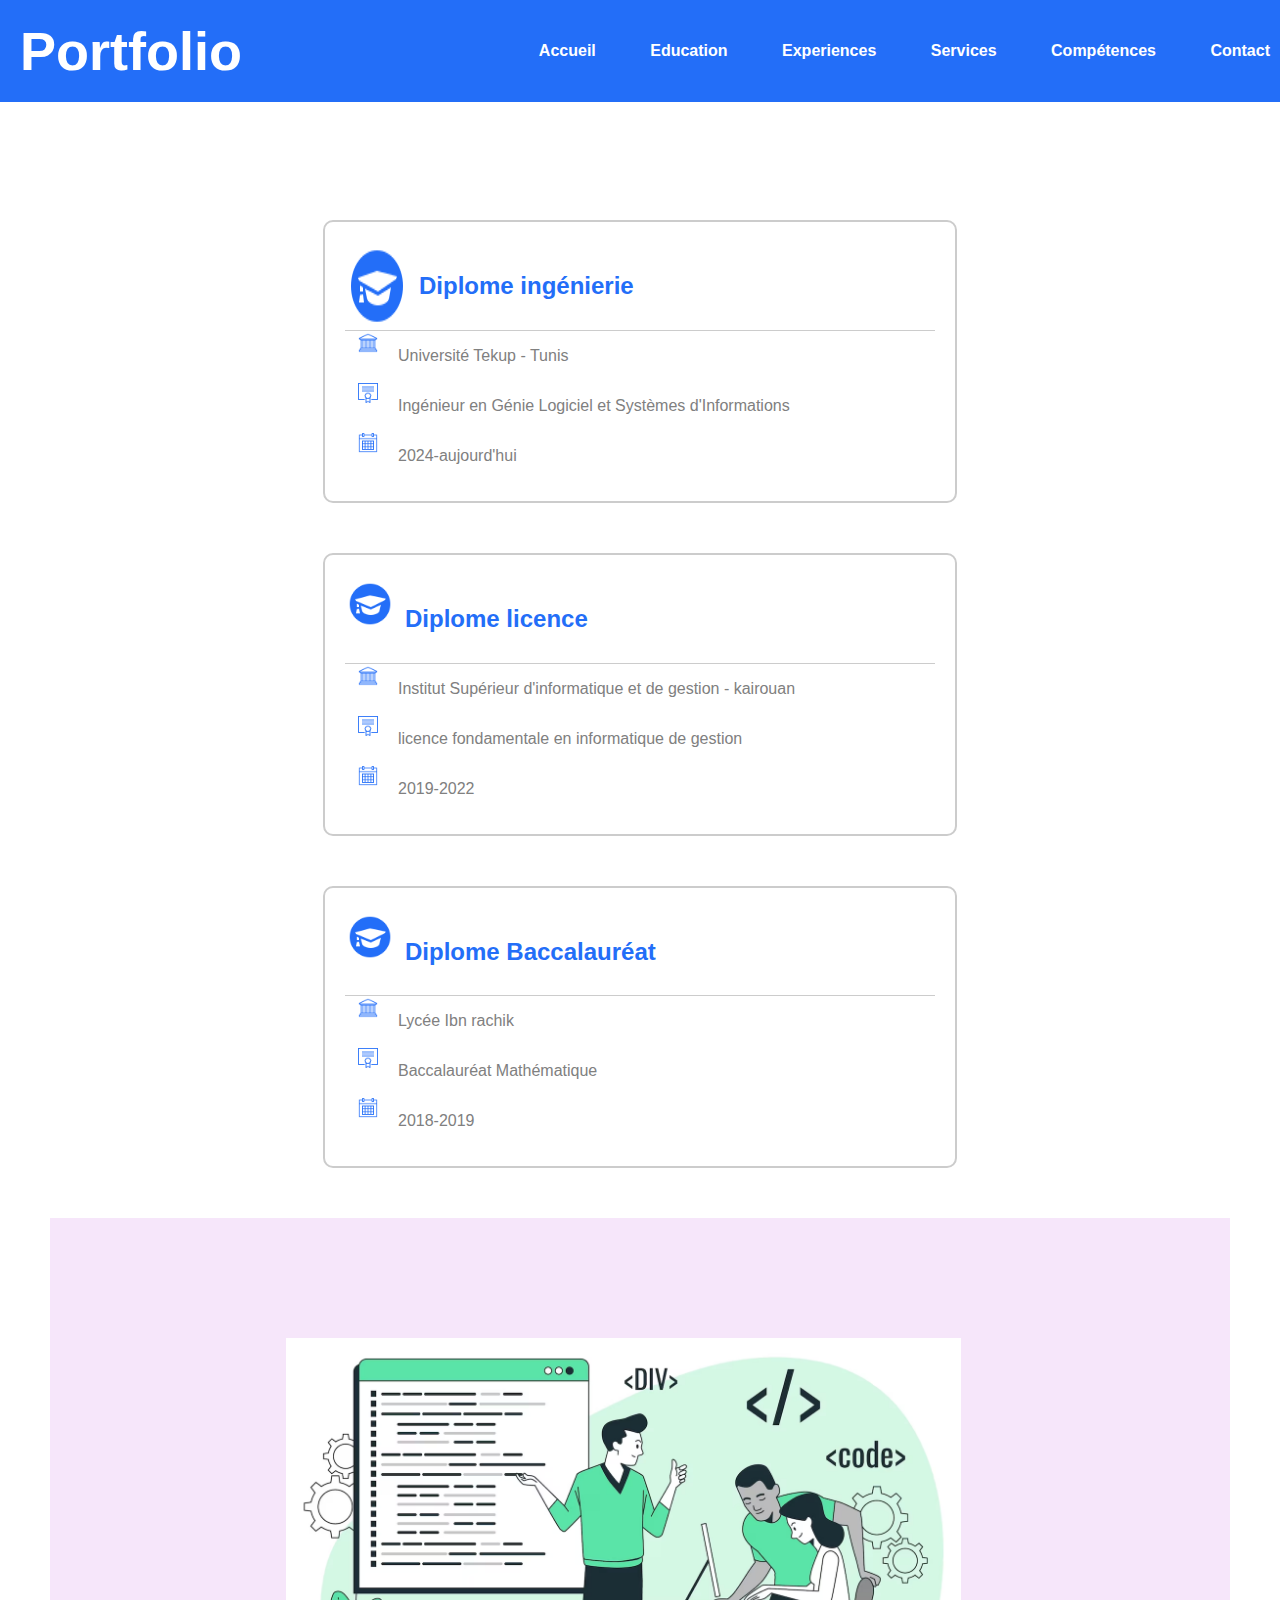
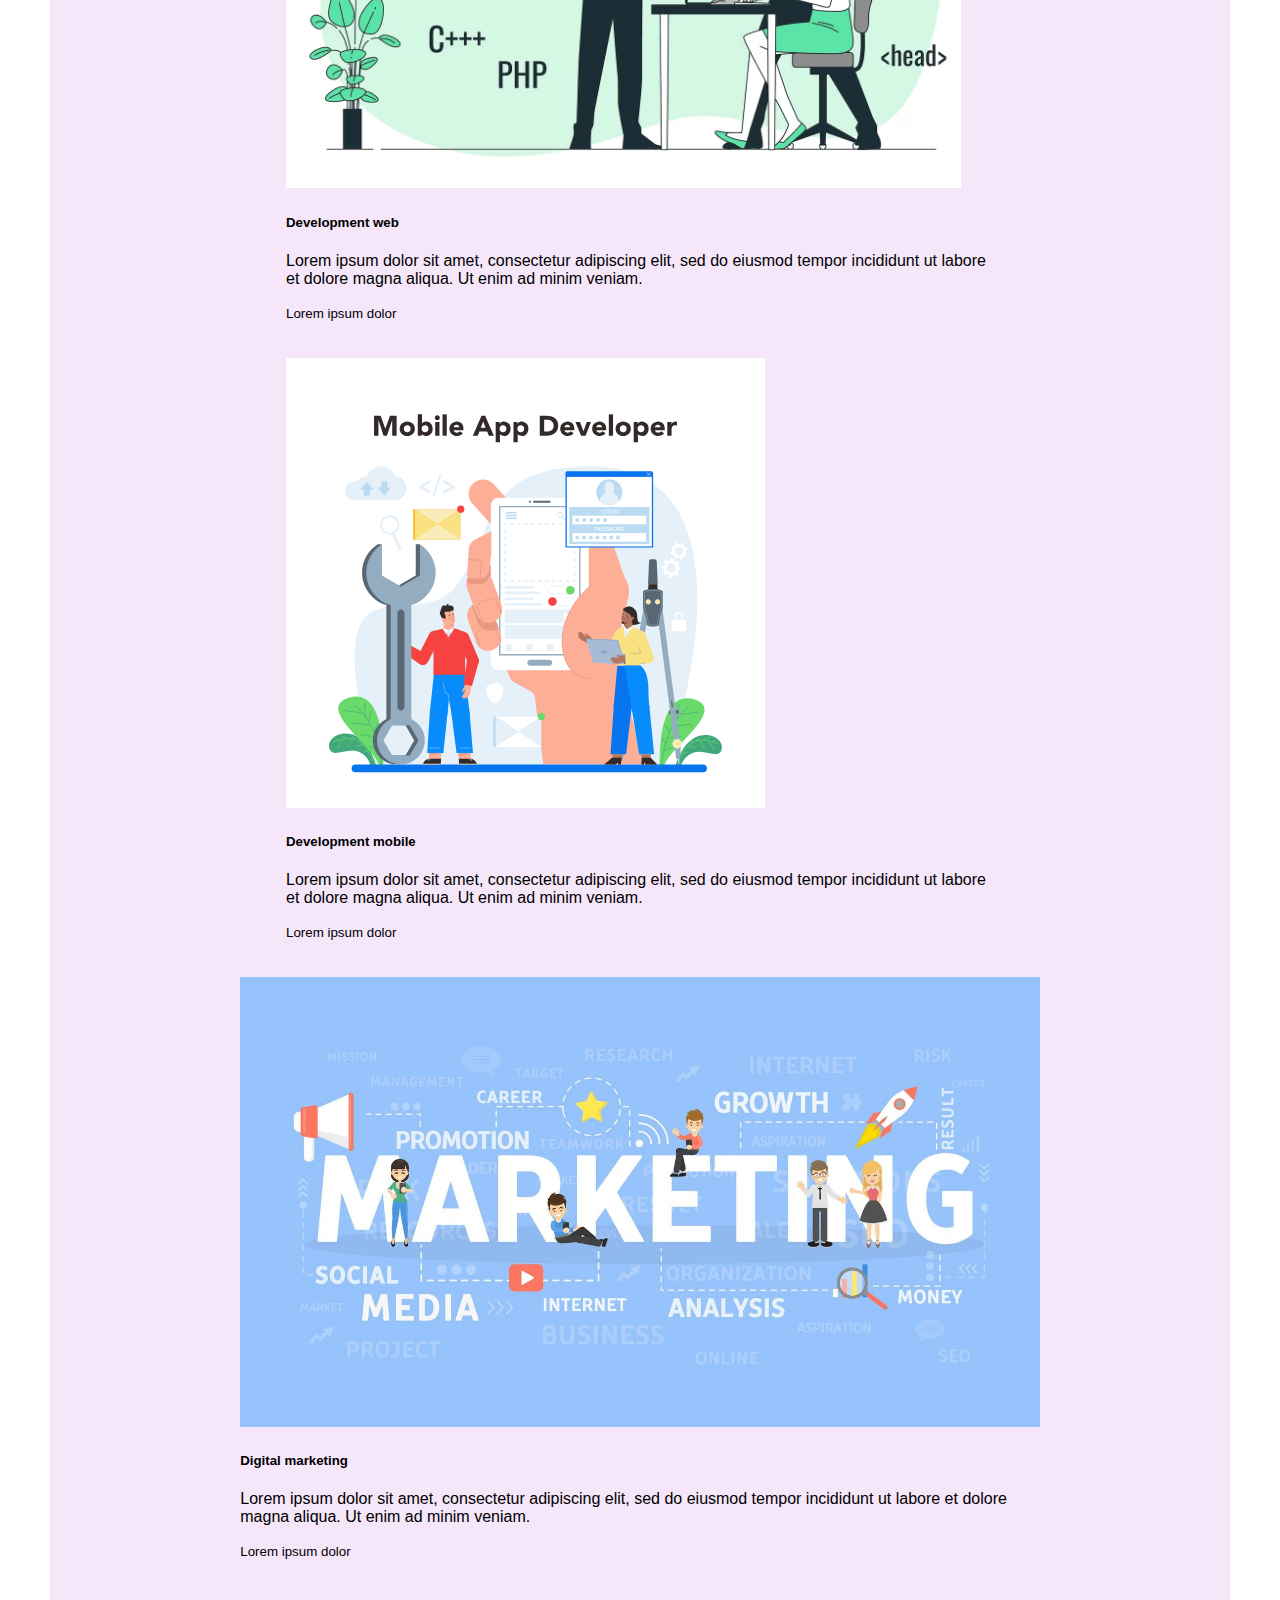
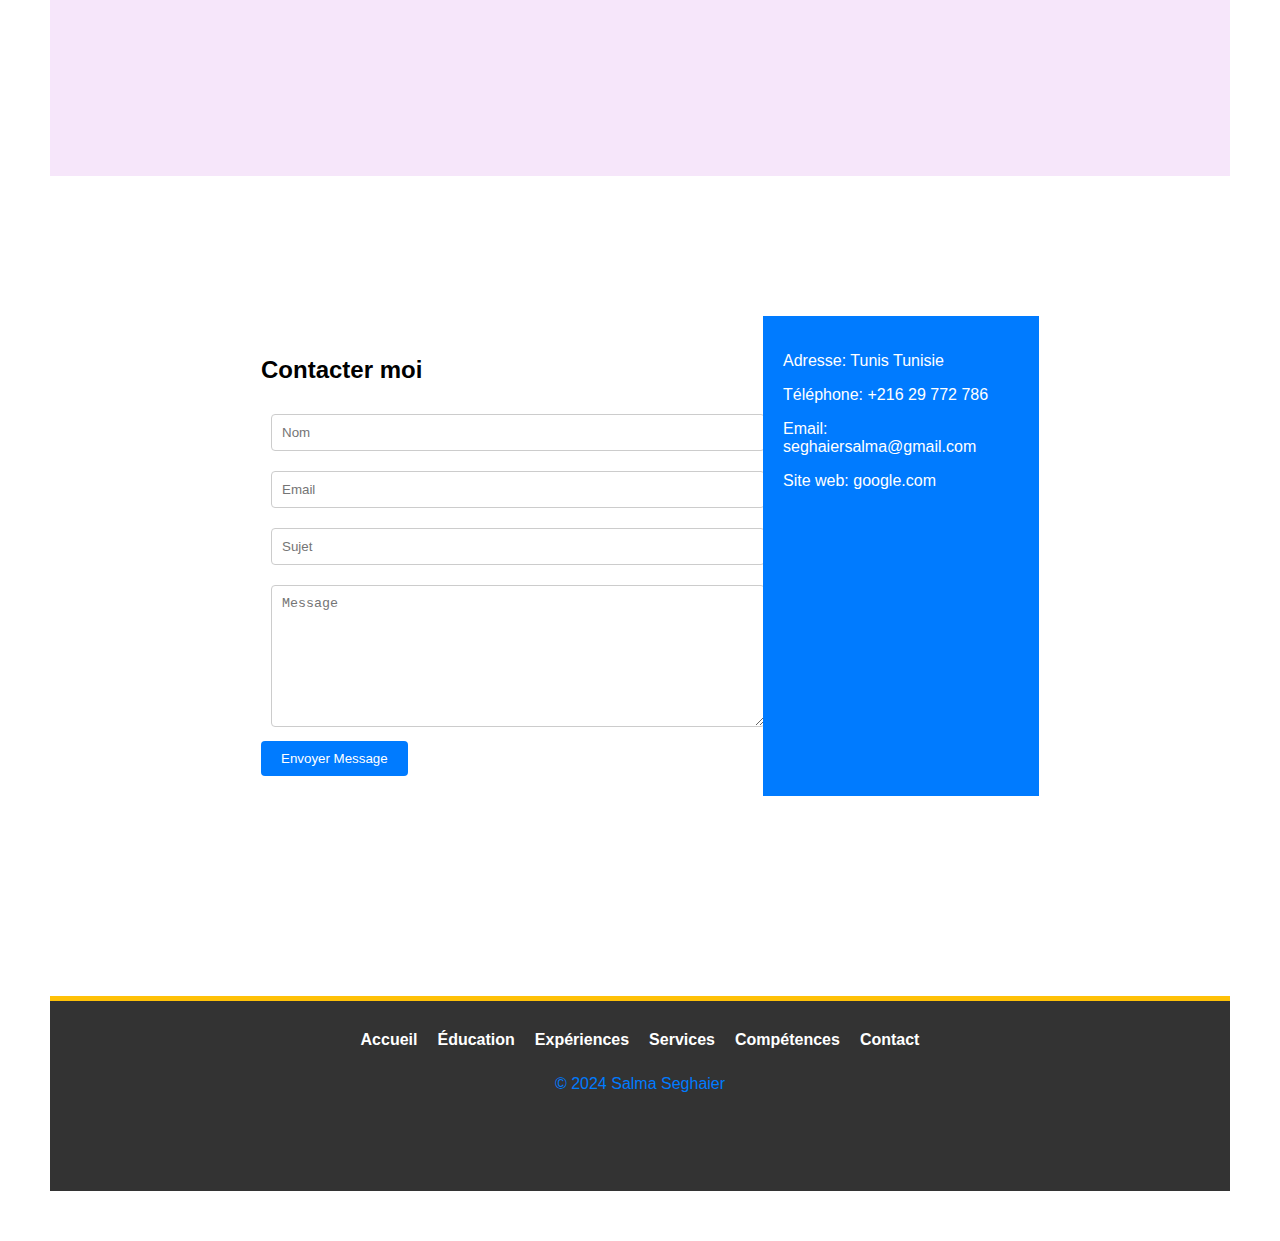
==== index.html @ bbbc2075 "Portflio HTML CSS JS" ====
<!DOCTYPE html>
<html lang="en" light-mode="dark">
    <head>
        <meta charset="UTF-8" />
        <meta name="viewport" content="width=device-width, initial-scale=1.0" />
        <title>Salma Seghaier</title>
        <link rel="stylesheet" href="/index.css" />
        <link
          href="https://cdn.jsdelivr.net/npm/bootstrap@5.3.2/dist/css/bootstrap.min.css"
          rel="stylesheet"
          integrity="sha384-T3c6CoIi6uLrA9TneNEoa7RxnatzjcDSCmG1MXxSR1GAsXEV/Dwwykc2MPK8M2HN"
          crossorigin="anonymous"
        />
        <script
          src="https://cdn.jsdelivr.net/npm/bootstrap@5.3.2/dist/js/bootstrap.bundle.min.js"
          integrity="sha384-C6RzsynM9kWDrMNeT87bh95OGNyZPhcTNXj1NW7RuBCsyN/o0jlpcV8Qyq46cDfL"
          crossorigin="anonymous"
        ></script>
    </head>
    <body>
        <div class="loader-container">
          <div class="atom">
              <div class="electron"></div>
              <div class="electron-alpha"></div>
              <div class="electron-omega"></div>
          </div>
        </div>  
        <header>
            <div class="logo">
              <h1>Portfolio</h1>
            </div>
            <nav>
              <ul>
                <li><a href="#accueil">Accueil</a></li>
                <li><a href="#education">Education</a></li>
                <li><a href="#accueil">Experiences</a></li>
                <li><a href="#services">Services</a></li>
                <li><a href="#competences">Compétences</a></li>
                <li><a href="#contact">Contact</a></li>
              </ul>
            </nav>
          </header>
      
          <!--START EDUCATION-->
          <div id="education">
            <!-- diplome fac-->
            <div class="carte">
              <div class="carte-header">
                <img src="/assets/education.png"  />
                <h2 class="header">Diplome ingénierie</h2>
              </div>
              <div>
                <!-- université -->
                <div id="faculte-groupe">
                  <img src="/assets/university.png" class="element-icon" />
                  <p class="carte-nom">Université Tekup - Tunis</p>
                </div>
                <!-- diplome -->
                <div id="diplome-groupe">
                  <img src="/assets/diploma.png" class="element-icon" />
                  <p class="carte-diplome">
                    Ingénieur en Génie Logiciel et Systèmes d'Informations
                  </p>
                </div>
                <!-- date -->
                <div id="date-groupe">
                  <img src="/assets/date.png" class="element-icon" />
                  <p class="carte-date">2024-aujourd'hui</p>
                </div>
              </div>
            </div>
      
            <!-- diplome bac-->
            <div class="carte">
              <div class="carte-header">
                <img src="/assets/education.png" class="carte-icon" />
                <h2 class="header">Diplome licence</h2>
              </div>
              <div>
                <!-- université -->
                <div id="faculte-groupe">
                  <img src="/assets/university.png" class="element-icon" />
                  <p class="carte-nom">
                    Institut Supérieur d'informatique et de gestion - kairouan
                  </p>
                </div>
                <!-- diplome -->
                <div id="diplome-groupe">
                  <img src="/assets/diploma.png" class="element-icon" />
                  <p class="carte-diplome">
                    licence fondamentale en informatique de gestion
                  </p>
                </div>
                <!-- date -->
                <div id="date-groupe">
                  <img src="/assets/date.png" class="element-icon" />
                  <p class="carte-date">2019-2022</p>
                </div>
              </div>
            </div>
      
            <!-- diplome bac-->
            <div class="carte">
              <div class="carte-header">
                <img src="/assets/education.png" class="carte-icon" />
                <h2 class="header">Diplome Baccalauréat</h2>
              </div>
              <div>
                <!-- université -->
                <div id="faculte-groupe">
                  <img src="/assets/university.png" class="element-icon" />
                  <p class="carte-nom">
                    Lycée Ibn rachik
                  </p>
                </div>
                <!-- diplome -->
                <div id="diplome-groupe">
                  <img src="/assets/diploma.png" class="element-icon" />
                  <p class="carte-diplome">Baccalauréat Mathématique</p>
                </div>
                <!-- date -->
                <div id="date-groupe">
                  <img src="/assets/date.png" class="element-icon" />
                  <p class="carte-date">2018-2019</p>
                </div>
              </div>
            </div>
          </div>
          <!--FIN EDUCATION-->
          <!--START SERVICES-->
          <div id="services">
            <div id="carte-service">
              <!-- Development web-->
              <div class="card mb-3">
                <img src="assets/frontend.jpg" class="card-img-top" />
                <div class="card-body">
                  <h5>Development web</h5>
                  <p>
                    Lorem ipsum dolor sit amet, consectetur adipiscing elit, sed do
                    eiusmod tempor incididunt ut labore et dolore magna aliqua. Ut
                    enim ad minim veniam.
                  </p>
                  <p class="card-text">
                    <small class="text-muted">Lorem ipsum dolor</small>
                  </p>
                </div>
              </div>
              <!-- Development mobile-->
              <div class="card mb-3">
                <img src="assets/mobileDev.svg" class="card-img-top" />
                <div class="card-body">
                  <h5>Development mobile</h5>
                  <p>
                    Lorem ipsum dolor sit amet, consectetur adipiscing elit, sed do
                    eiusmod tempor incididunt ut labore et dolore magna aliqua. Ut
                    enim ad minim veniam.
                  </p>
                  <p>
                    <small class="text-muted">Lorem ipsum dolor</small>
                  </p>
                </div>
              </div>
              <!-- Digital marketing-->
              <div class="card mb-3">
                <img src="assets/didgital.jpg" class="card-img-top" />
                <div class="card-body">
                  <h5>Digital marketing</h5>
                  <p>
                    Lorem ipsum dolor sit amet, consectetur adipiscing elit, sed do
                    eiusmod tempor incididunt ut labore et dolore magna aliqua. Ut
                    enim ad minim veniam.
                  </p>
                  <p>
                    <small class="text-muted">Lorem ipsum dolor</small>
                  </p>
                </div>
              </div>
            </div>
          </div>
          <!--FIN SERVICES-->
          <!--DEBUT CONTACT-->
          <div id="contact">
            <div class="contact-form">
              <h2>Contacter moi</h2>
              <form action="submit">
                <input type="text" name="nom" placeholder="Nom" required />
                <input type="email" name="email" placeholder="Email" required />
                <input type="text" name="sujet" placeholder="Sujet" required />
                <textarea
                  name="message"
                  placeholder="Message"
                  rows="8"
                  required
                ></textarea>
                <button type="submit">Envoyer Message</button>
              </form>
            </div>
      
            <div class="contact-info">
              <p>Adresse: Tunis Tunisie</p>
              <p>Téléphone: +216 29 772 786</p>
              <p>Email: seghaiersalma@gmail.com</p>
              <p>Site web: google.com</p>
            </div>
          </div>
          <!--FIN CONTACT-->
          <!--DEBUT FOOTER-->
          <div id="footer">
            <div>
              <ul>
                <li><a href="#accueil">Accueil</a></li>
                <li><a href="#education">Éducation</a></li>
                <li><a href="#experiences">Expériences</a></li>
                <li><a href="#services">Services</a></li>
                <li><a href="#competences">Compétences</a></li>
                <li><a href="#contact">Contact</a></li>
              </ul>
            </div>
            <p>© 2024 Salma Seghaier</p>
          </div>
          <!--FIN FOOTER-->
    </body>
</html>
---- index.css ----
body {
    padding-top: 60px;
    margin: 50px;
    font-family: Arial, sans-serif;
  }
  header {
    top: 0;
    left: 0;
    width: 100%;
    position: fixed;
    background-color: #236ef8;
    color: #fff;
    padding: 20px;
    display: flex;
    justify-content: space-between;
    align-items: center;
    z-index: 9;
  }
  #education {
    padding-top: 60px;
  }
  .logo h1 {
    margin: 0;
    padding: 0;
    font-size: 54px;
  }
  nav ul {
    list-style-type: none;
    margin: 0;
    padding: 0;
  }
  nav ul li {
    display: inline;
    margin-left: 20px;
    margin-right: 30px;
    font-weight: bold;
  }
  nav ul li a {
    color: #fff;
    text-decoration: none;
  }
  nav ul li a:hover {
    color: #00d9ff;
  }
  .carte {
    display: flex;
    flex-direction: column;
    width: 50%;
    margin: 50px auto;
    border: 2px solid #ccc;
    border-radius: 10px;
    padding: 20px;
  }
  .header {
    color: #236ef8;
    padding: 10px;
  }
  .carte-header {
    display: flex;
    justify-content: left;
    border-bottom: 1px solid #ccc;
  }
  .carte-nom {
    margin-left: 20px;
    color: gray;
  }
  .carte-date {
    margin-left: 20px;
    color: gray;
  }
  .carte-diplome {
    margin-left: 20px;
    color: gray;
  }
  .carte-icon {
    margin-top: 4px;
    height: 50px;
    width: 50px;
  }
  .element-icon {
    height: 20px;
    width: 20px;
    margin-top: 2px;
  }
  #date-groupe {
    margin-left: 13px;
    display: flex;
    justify-content: left;
  }
  #diplome-groupe {
    margin-left: 13px;
    display: flex;
    justify-content: left;
  }
  #faculte-groupe {
    margin-left: 13px;
    display: flex;
    justify-content: left;
  }
  #services {
    background-color: rgb(246, 230, 250);
    width: 100%;
    justify-content: center;
    padding-top: 60px;
    display: flex;
    flex-direction: column;
    align-items: center;
  }
  #carte-service {
    padding-top: 60px;
    width: 60%;
    display: flex;
    flex-direction: column;
    align-items: center;
    gap: 20px;
    margin-bottom: 200px;
  }
  .card-img-top {
    height: 450px;
    object-fit: cover;
  }
  #contact {
    display: flex;
    justify-content: center;
    gap: 10px;
    margin-bottom: 200px;
    padding-top: 140px;
  }
  .contact-form {
    width: 40%;
    background-color: #ffffff;
    padding: 20px;
    border-radius: 8px;
  }
  .contact-form input[type="text"],
  .contact-form input[type="email"],
  .contact-form textarea {
    width: 100%;
    padding: 10px;
    border: 1px solid #ccc;
    border-radius: 4px;
    margin: 10px;
  }
  .contact-form button[type="submit"] {
    background-color: #007bff;
    color: #ffffff;
    border: none;
    padding: 10px 20px;
    border-radius: 4px;
    cursor: pointer;
  }
  .contact-info {
    width: 20%;
    background-color: #007bff;
    color: #ffffff;
    padding: 20px;
    text-align: left;
  }
  #footer {
    height: 150px;
    background-color: #333333;
    color: white;
    padding: 20px;
    border-top: 5px solid #ffc107;
    font-family: Arial, sans-serif;
  }
  #footer ul {
    list-style: none;
    display: flex;
    justify-content: center;
    align-items: center;
    margin: 0;
    padding: 0;
  }
  #footer ul li {
    margin: 10px;
  }
  #footer ul li a {
    color: white;
    text-decoration: none;
    font-weight: bold;
  }
  #footer ul li a:hover {
    color: #ffc107;
    transition: 0.3s;
  }
  #footer p {
    color: #007bff;
    text-align: center;
  }
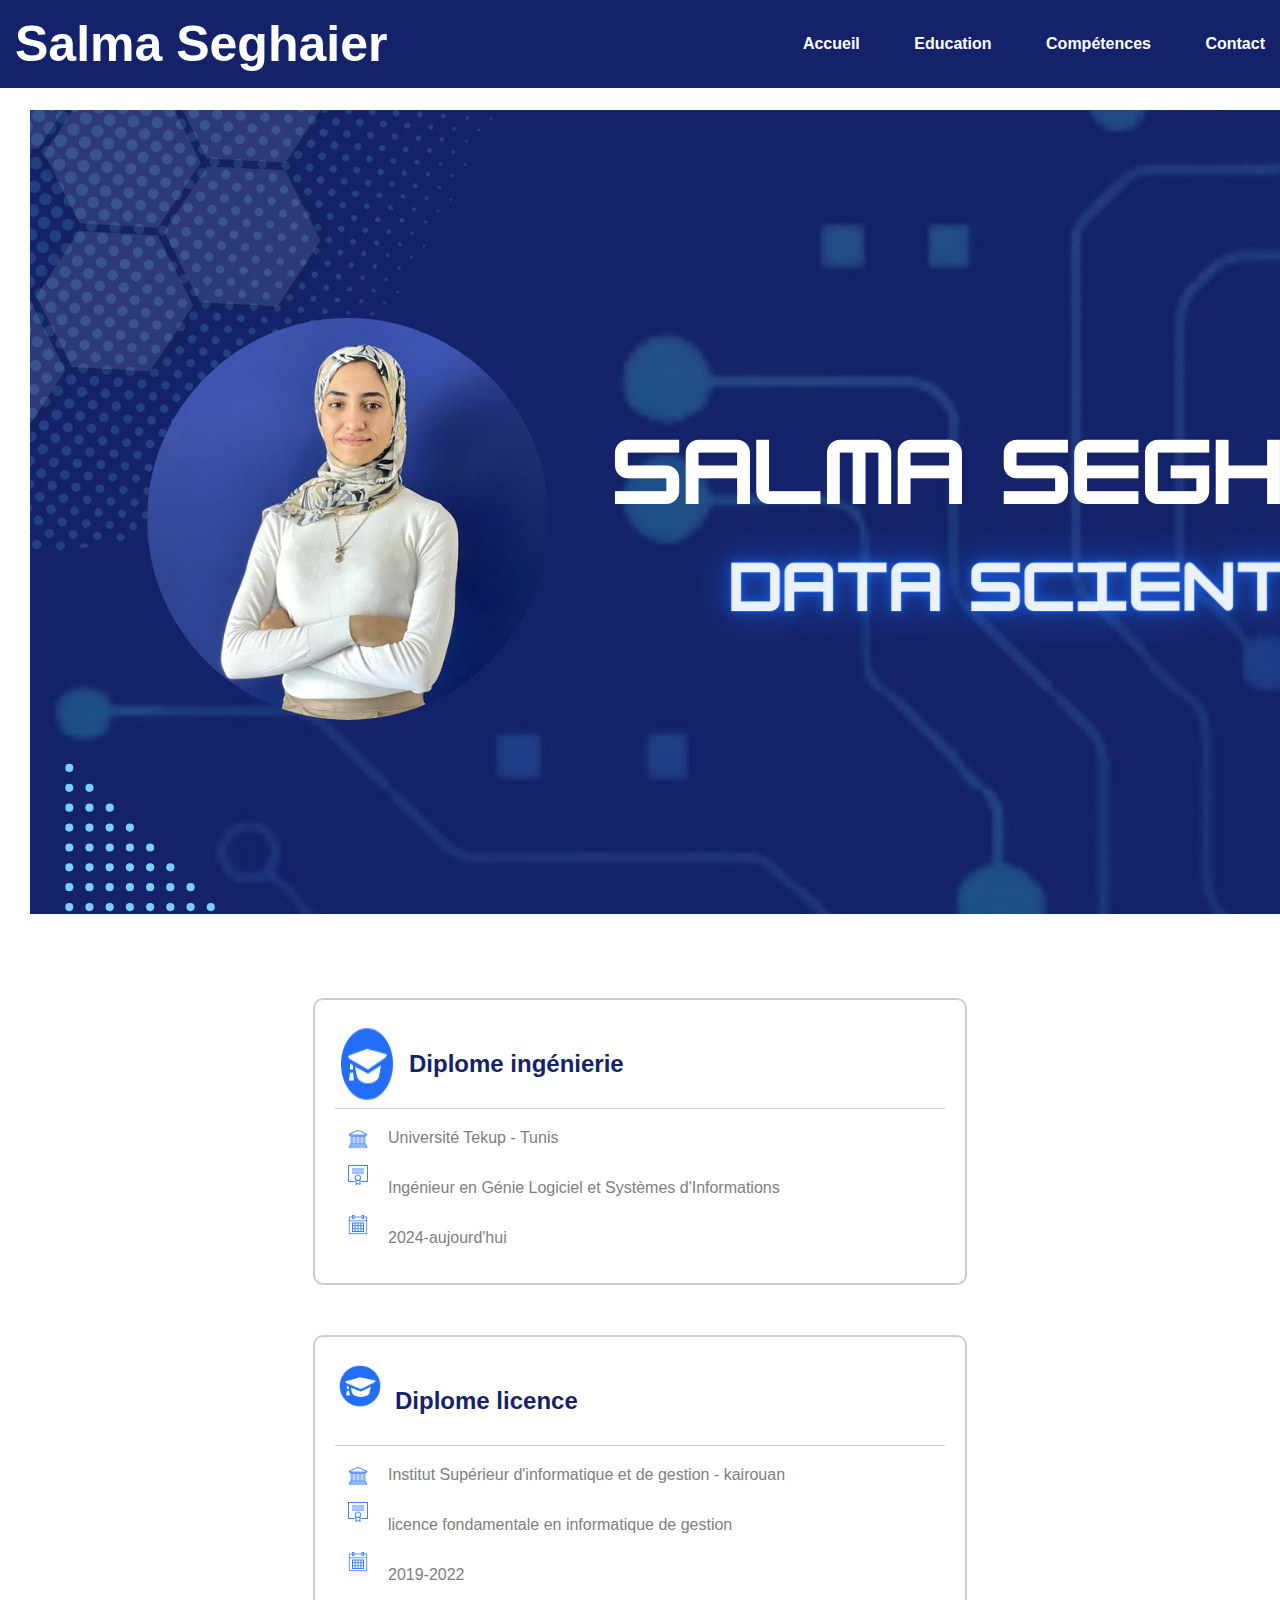
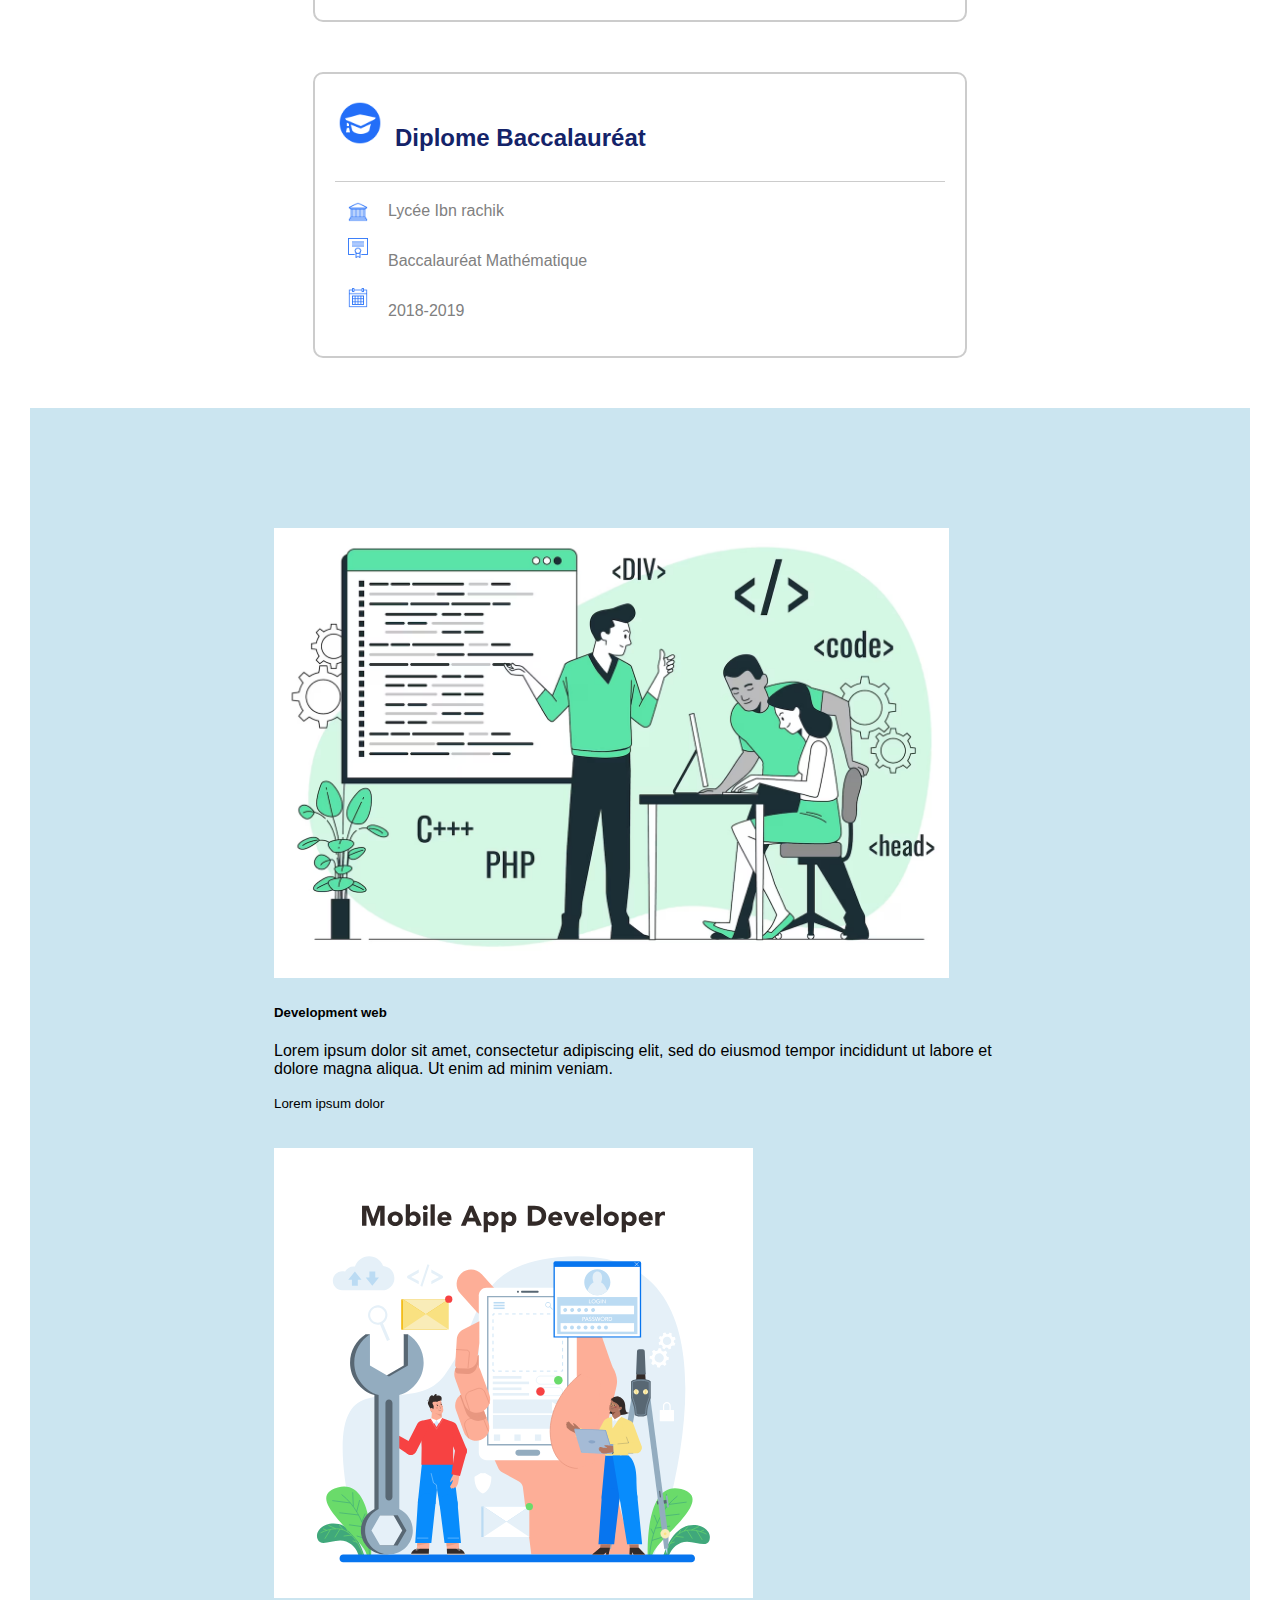
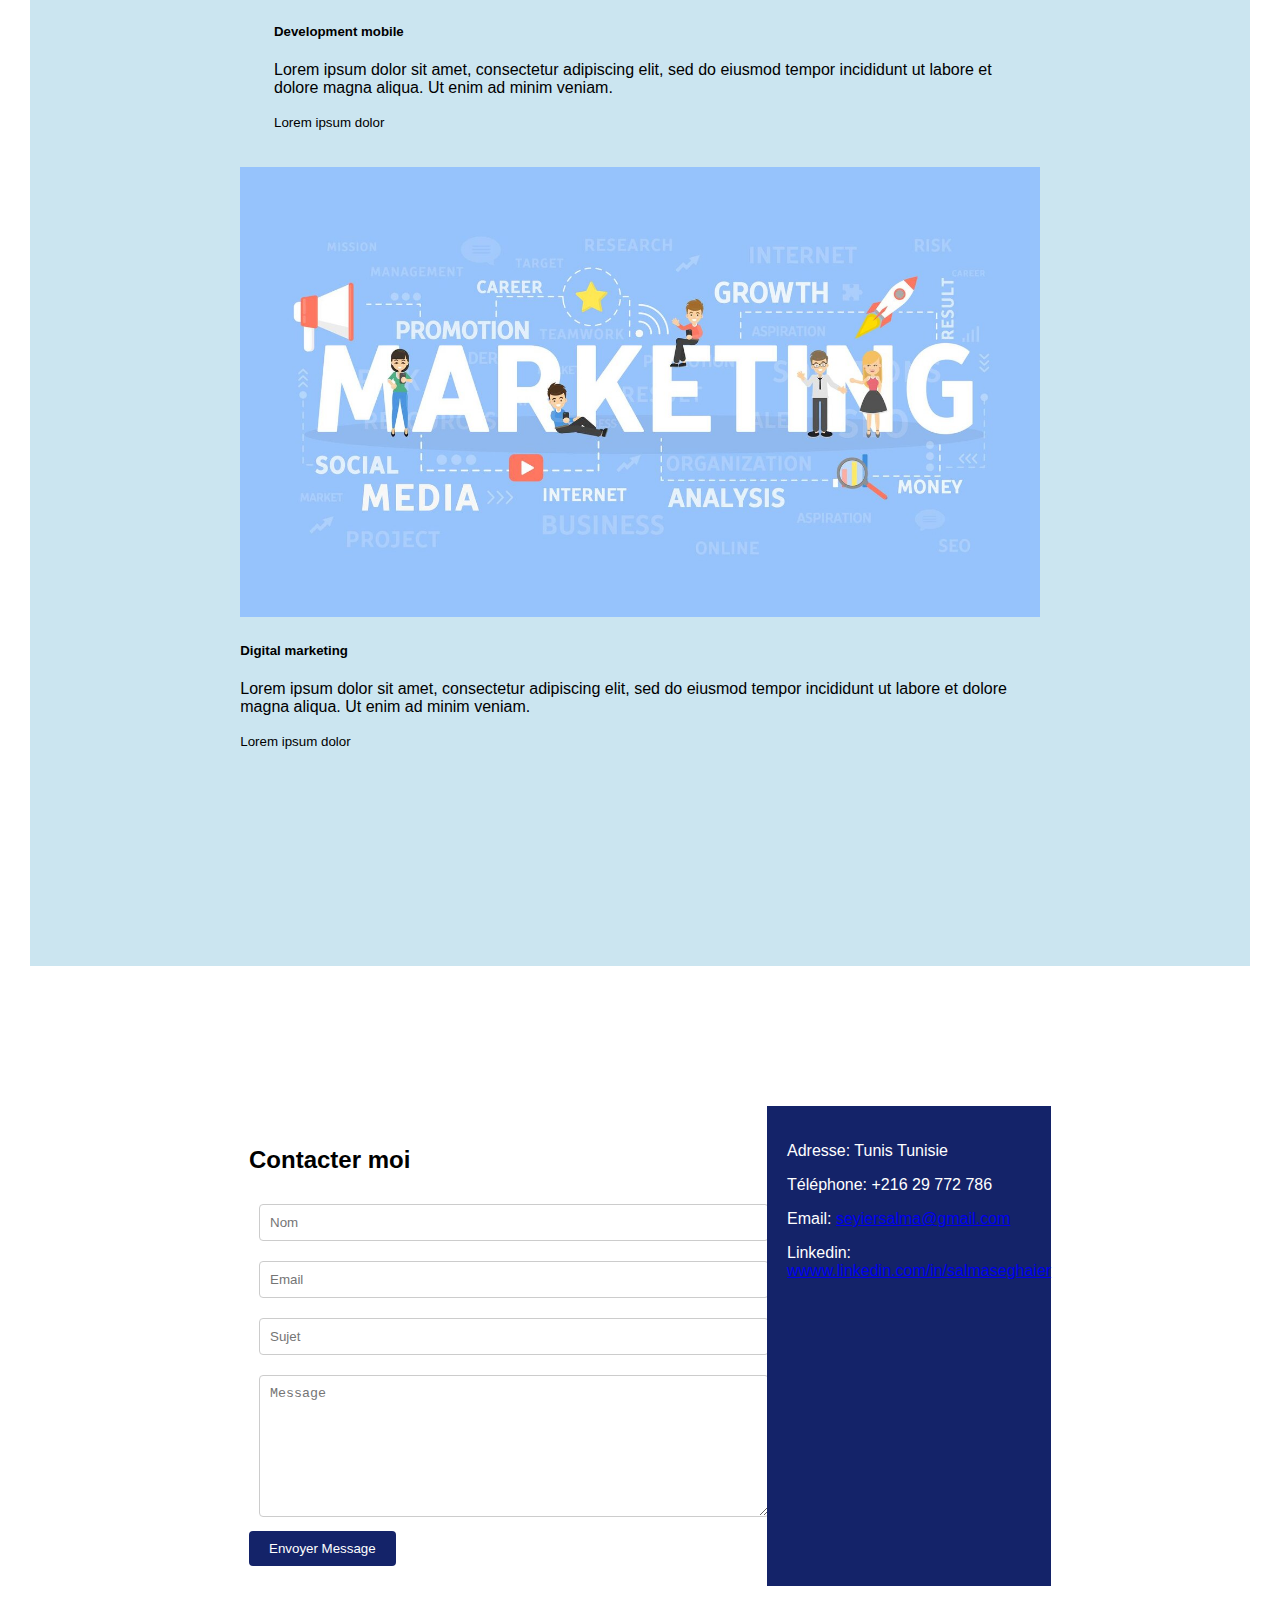
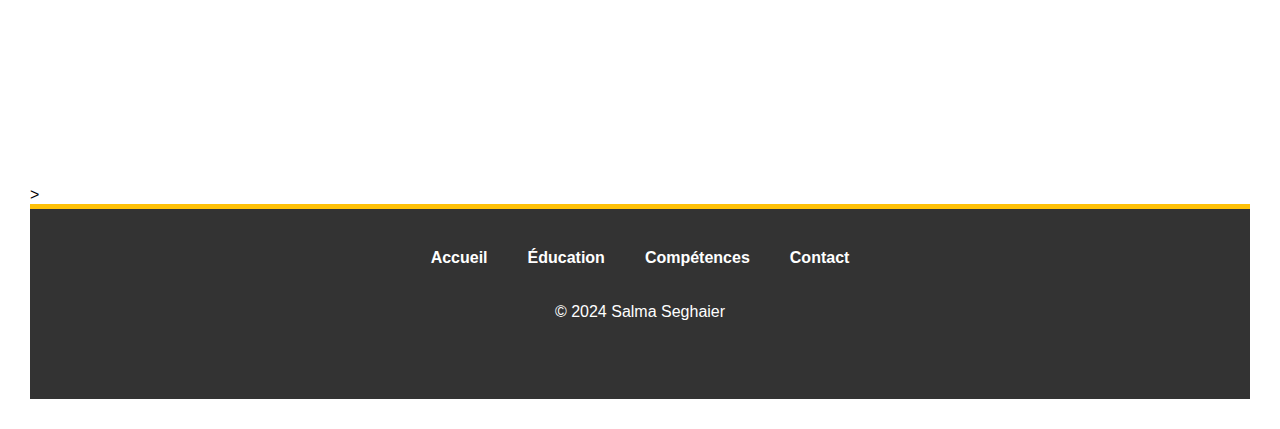
==== commit 3b64cc67: "last update" ====
--- a/index.html
+++ b/index.html
@@ -1,5 +1,5 @@
 <!DOCTYPE html>
-<html lang="en" light-mode="dark">
+<html lang="en">
     <head>
         <meta charset="UTF-8" />
         <meta name="viewport" content="width=device-width, initial-scale=1.0" />
@@ -18,29 +18,29 @@
         ></script>
     </head>
     <body>
-        <div class="loader-container">
-          <div class="atom">
-              <div class="electron"></div>
-              <div class="electron-alpha"></div>
-              <div class="electron-omega"></div>
-          </div>
-        </div>  
         <header>
             <div class="logo">
-              <h1>Portfolio</h1>
+              <h1>Salma Seghaier</h1>
             </div>
             <nav>
               <ul>
                 <li><a href="#accueil">Accueil</a></li>
                 <li><a href="#education">Education</a></li>
-                <li><a href="#accueil">Experiences</a></li>
-                <li><a href="#services">Services</a></li>
-                <li><a href="#competences">Compétences</a></li>
+                <li><a href="#services">Compétences</a></li>
                 <li><a href="#contact">Contact</a></li>
               </ul>
             </nav>
           </header>
-      
+          
+          <div id="accueil">
+            <div id="carouselExampleSlidesOnly" class="carousel slide" data-ride="carousel">
+              <div class="carousel-inner">
+                <div class="carousel-item active">
+                  <img class="d-block w-100" src="/assets/cover.png" alt="Salma seghaier">
+                </div>
+              </div>
+            </div>
+          </div>
           <!--START EDUCATION-->
           <div id="education">
             <!-- diplome fac-->
@@ -52,7 +52,7 @@
               <div>
                 <!-- université -->
                 <div id="faculte-groupe">
-                  <img src="/assets/university.png" class="element-icon" />
+                  <img src="/assets/university.png" class="element-ficon" />
                   <p class="carte-nom">Université Tekup - Tunis</p>
                 </div>
                 <!-- diplome -->
@@ -79,7 +79,7 @@
               <div>
                 <!-- université -->
                 <div id="faculte-groupe">
-                  <img src="/assets/university.png" class="element-icon" />
+                  <img src="/assets/university.png" class="element-ficon" />
                   <p class="carte-nom">
                     Institut Supérieur d'informatique et de gestion - kairouan
                   </p>
@@ -108,7 +108,7 @@
               <div>
                 <!-- université -->
                 <div id="faculte-groupe">
-                  <img src="/assets/university.png" class="element-icon" />
+                  <img src="/assets/university.png" class="element-ficon" />
                   <p class="carte-nom">
                     Lycée Ibn rachik
                   </p>
@@ -199,20 +199,19 @@
             <div class="contact-info">
               <p>Adresse: Tunis Tunisie</p>
               <p>Téléphone: +216 29 772 786</p>
-              <p>Email: seghaiersalma@gmail.com</p>
-              <p>Site web: google.com</p>
+              <p>Email: <a href="mailto:seghaiersalma@gmail.com">seyiersalma@gmail.com</a></p>
+              <p>Linkedin: <a href="https://www.linkedin.com/in/salma-seghaier-3ab460204/">wwww.linkedin.com/in/salmaseghaier</a></p>
             </div>
           </div>
           <!--FIN CONTACT-->
           <!--DEBUT FOOTER-->
+      >
           <div id="footer">
             <div>
               <ul>
                 <li><a href="#accueil">Accueil</a></li>
                 <li><a href="#education">Éducation</a></li>
-                <li><a href="#experiences">Expériences</a></li>
-                <li><a href="#services">Services</a></li>
-                <li><a href="#competences">Compétences</a></li>
+                <li><a href="#services">Compétences</a></li>
                 <li><a href="#contact">Contact</a></li>
               </ul>
             </div>
--- a/index.css
+++ b/index.css
@@ -1,28 +1,34 @@
 body {
-    padding-top: 60px;
-    margin: 50px;
+    padding-top: 30px;
+    margin: 30px;
     font-family: Arial, sans-serif;
   }
+
   header {
     top: 0;
     left: 0;
     width: 100%;
     position: fixed;
-    background-color: #236ef8;
+    background-color: #142369;
     color: #fff;
-    padding: 20px;
+    padding: 15px;
     display: flex;
     justify-content: space-between;
     align-items: center;
     z-index: 9;
   }
+
+  #accueil {
+    padding-top: 50px;
+  }
+
   #education {
-    padding-top: 60px;
+    padding-top: 30px;
   }
   .logo h1 {
     margin: 0;
     padding: 0;
-    font-size: 54px;
+    font-size: 50px;
   }
   nav ul {
     list-style-type: none;
@@ -38,9 +44,6 @@
   nav ul li a {
     color: #fff;
     text-decoration: none;
-  }
-  nav ul li a:hover {
-    color: #00d9ff;
   }
   .carte {
     display: flex;
@@ -52,7 +55,7 @@
     padding: 20px;
   }
   .header {
-    color: #236ef8;
+    color: #142369;
     padding: 10px;
   }
   .carte-header {
@@ -61,10 +64,18 @@
     border-bottom: 1px solid #ccc;
   }
   .carte-nom {
+    margin-top: 20px;
     margin-left: 20px;
     color: gray;
   }
+
+  .element-ficon {
+    height: 20px;
+    width: 20px;
+    margin-top: 20px;
+  }
   .carte-date {
+    
     margin-left: 20px;
     color: gray;
   }
@@ -81,6 +92,7 @@
     height: 20px;
     width: 20px;
     margin-top: 2px;
+   
   }
   #date-groupe {
     margin-left: 13px;
@@ -98,7 +110,7 @@
     justify-content: left;
   }
   #services {
-    background-color: rgb(246, 230, 250);
+    background-color: rgb(203, 229, 240);
     width: 100%;
     justify-content: center;
     padding-top: 60px;
@@ -142,7 +154,7 @@
     margin: 10px;
   }
   .contact-form button[type="submit"] {
-    background-color: #007bff;
+    background-color: #142369;
     color: #ffffff;
     border: none;
     padding: 10px 20px;
@@ -151,7 +163,7 @@
   }
   .contact-info {
     width: 20%;
-    background-color: #007bff;
+    background-color: #142369;
     color: #ffffff;
     padding: 20px;
     text-align: left;
@@ -173,7 +185,7 @@
     padding: 0;
   }
   #footer ul li {
-    margin: 10px;
+    margin: 20px;
   }
   #footer ul li a {
     color: white;
@@ -185,7 +197,7 @@
     transition: 0.3s;
   }
   #footer p {
-    color: #007bff;
+    color: #fff;
     text-align: center;
   }
   
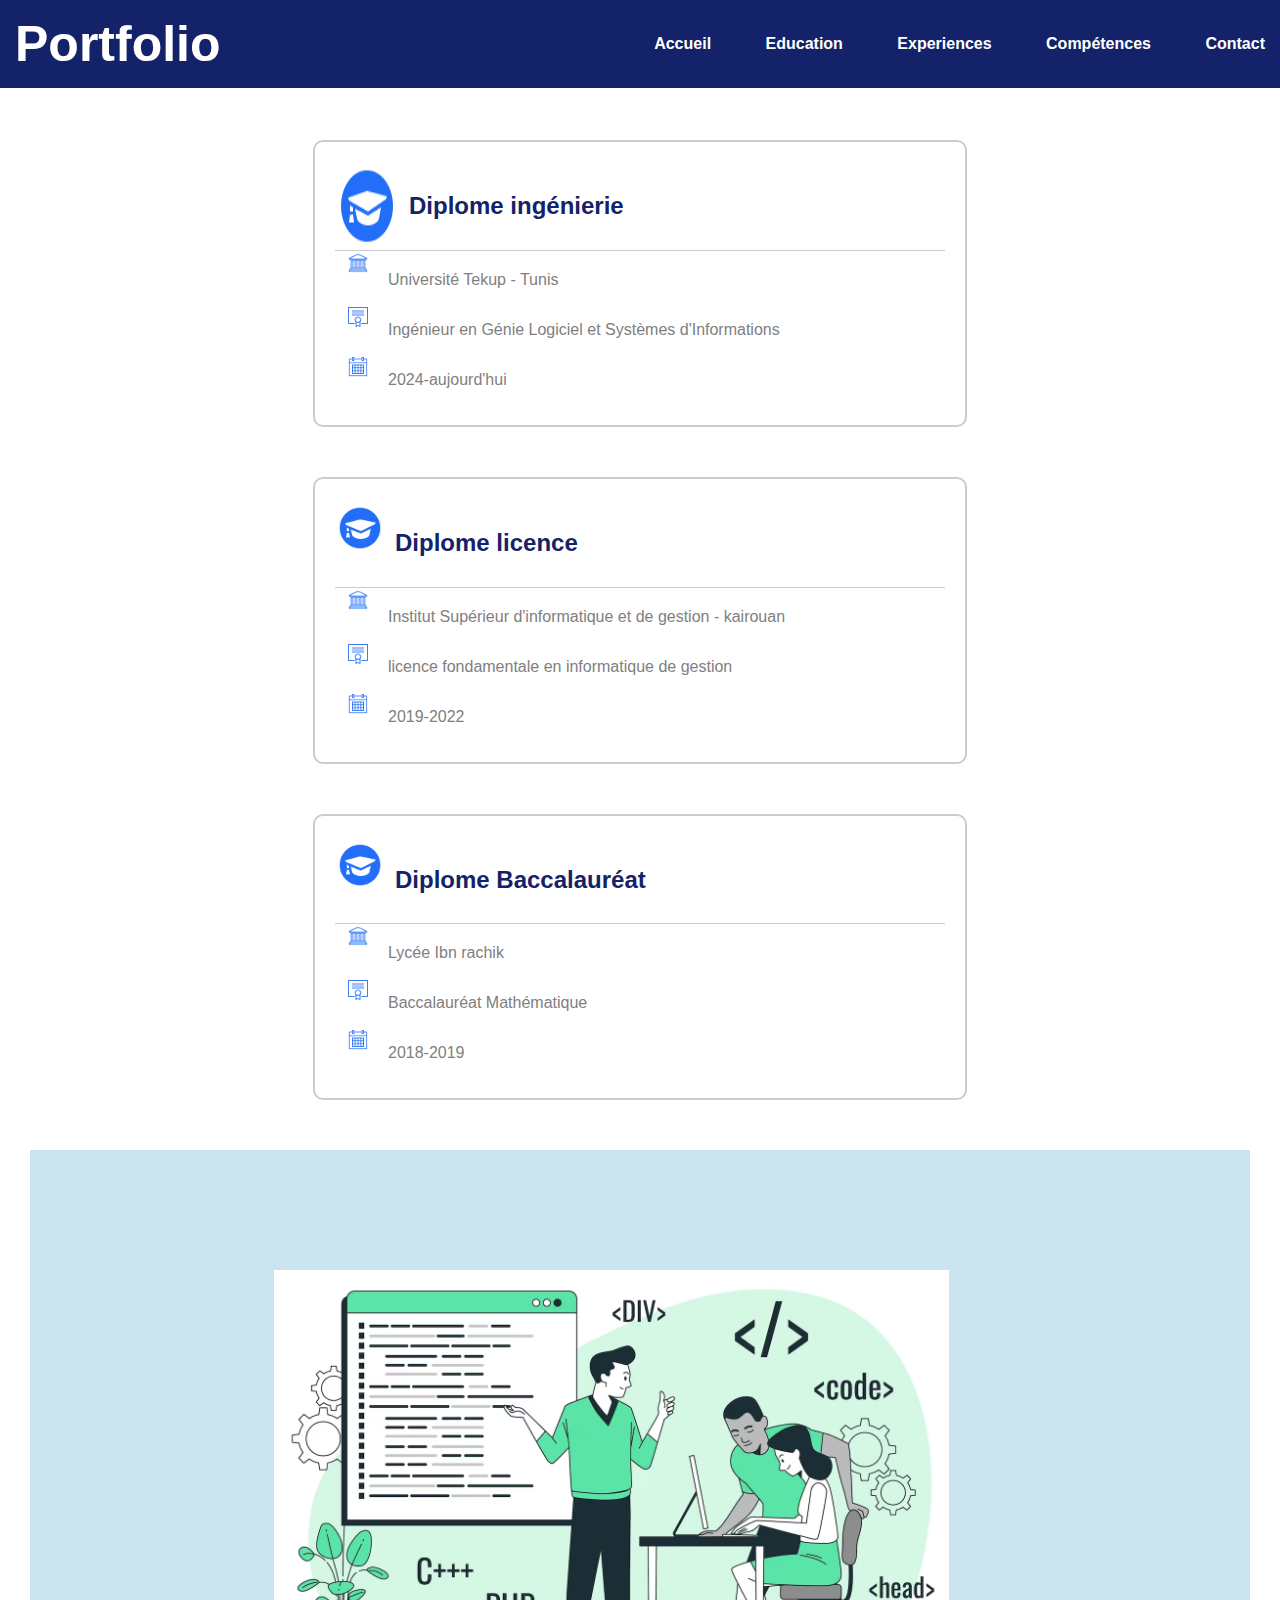
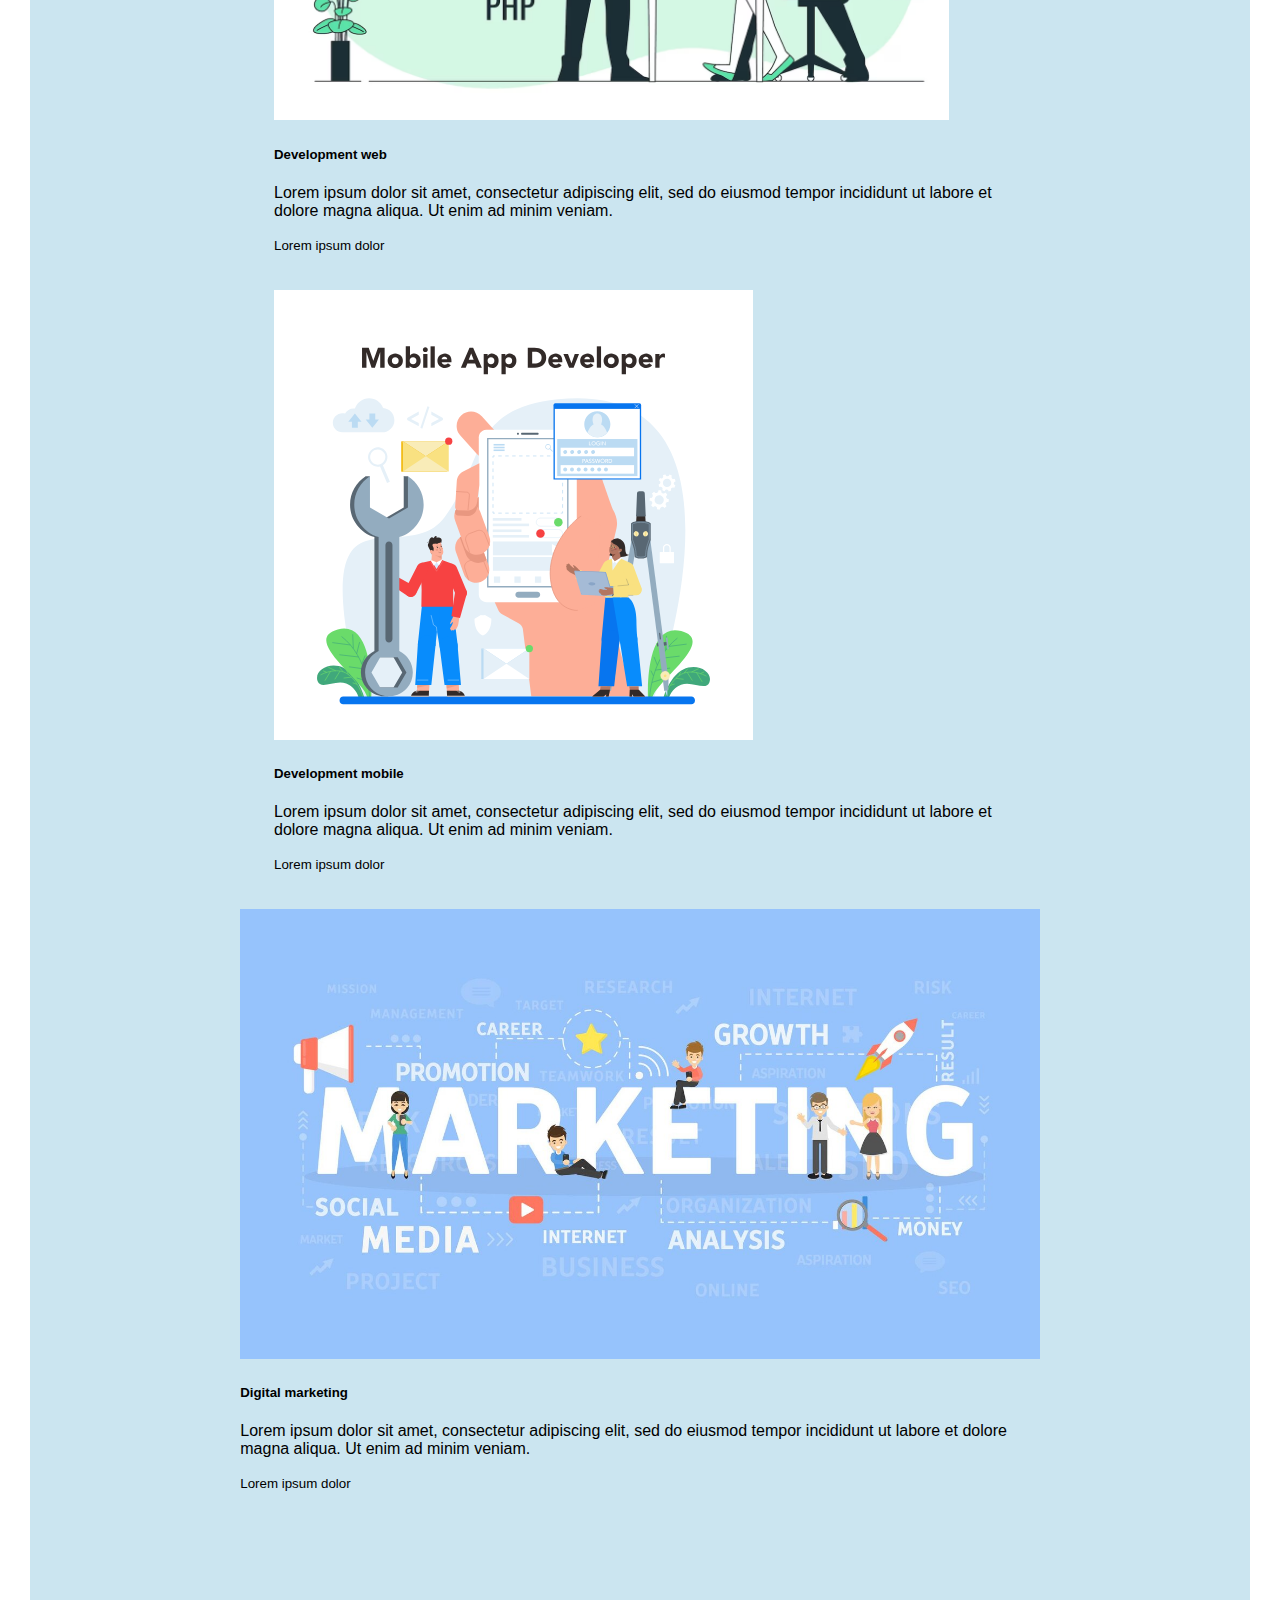
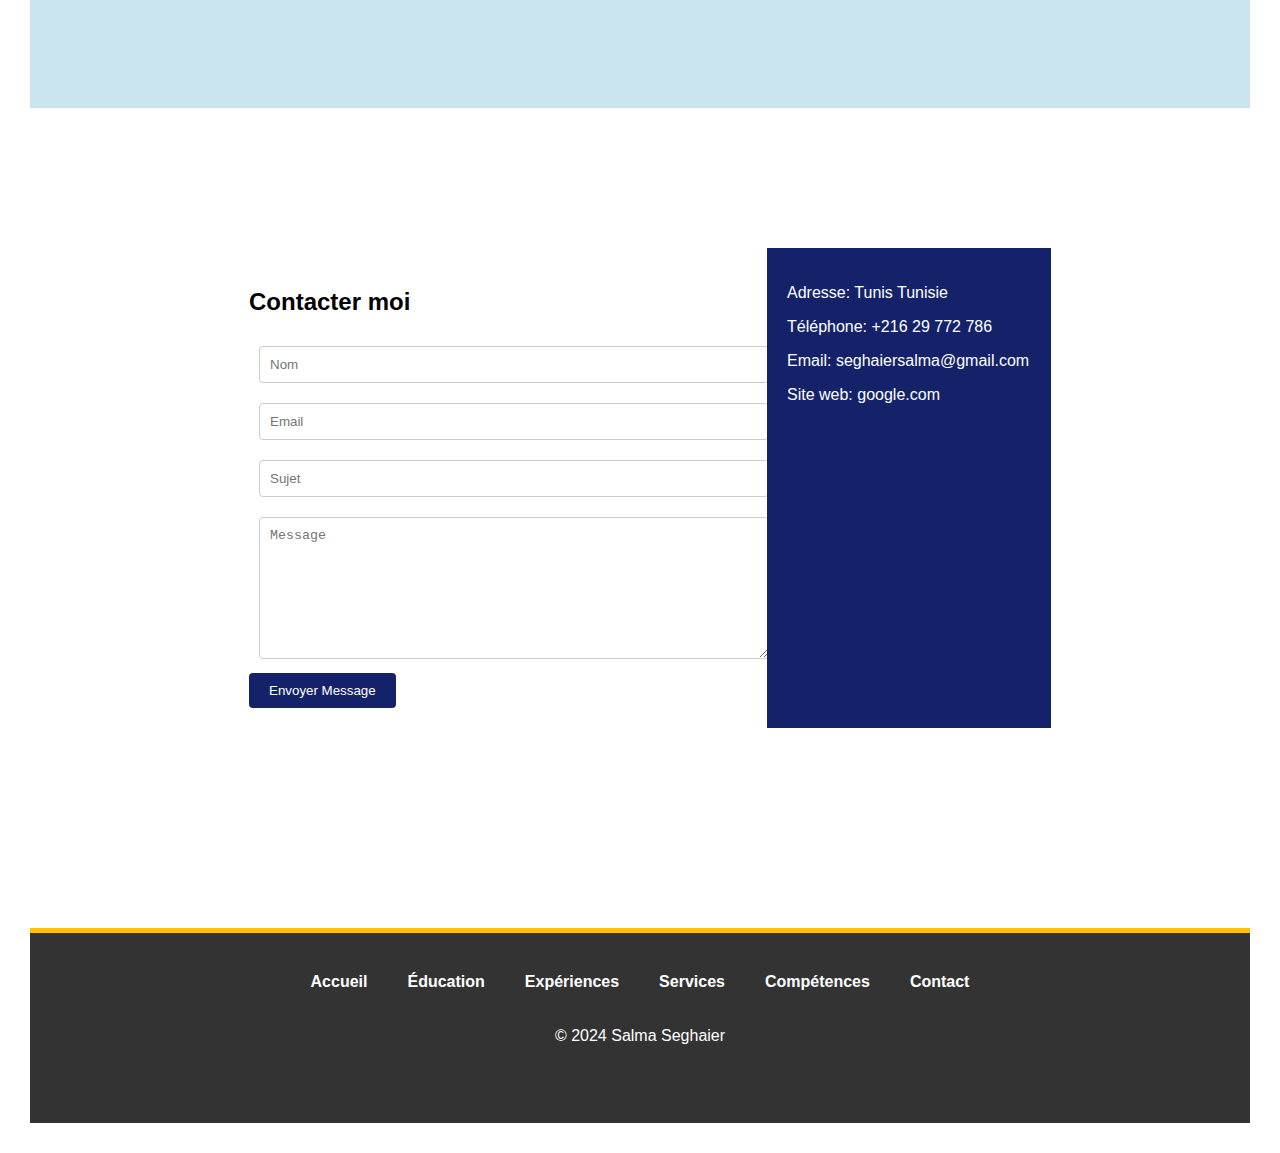
==== commit e32442fb: "another commit" ====
--- a/index.html
+++ b/index.html
@@ -18,29 +18,22 @@
         ></script>
     </head>
     <body>
+        </div>  
         <header>
             <div class="logo">
-              <h1>Salma Seghaier</h1>
+              <h1>Portfolio</h1>
             </div>
             <nav>
               <ul>
                 <li><a href="#accueil">Accueil</a></li>
                 <li><a href="#education">Education</a></li>
+                <li><a href="#accueil">Experiences</a></li>
                 <li><a href="#services">Compétences</a></li>
                 <li><a href="#contact">Contact</a></li>
               </ul>
             </nav>
           </header>
-          
-          <div id="accueil">
-            <div id="carouselExampleSlidesOnly" class="carousel slide" data-ride="carousel">
-              <div class="carousel-inner">
-                <div class="carousel-item active">
-                  <img class="d-block w-100" src="/assets/cover.png" alt="Salma seghaier">
-                </div>
-              </div>
-            </div>
-          </div>
+      
           <!--START EDUCATION-->
           <div id="education">
             <!-- diplome fac-->
@@ -52,7 +45,7 @@
               <div>
                 <!-- université -->
                 <div id="faculte-groupe">
-                  <img src="/assets/university.png" class="element-ficon" />
+                  <img src="/assets/university.png" class="element-icon" />
                   <p class="carte-nom">Université Tekup - Tunis</p>
                 </div>
                 <!-- diplome -->
@@ -79,7 +72,7 @@
               <div>
                 <!-- université -->
                 <div id="faculte-groupe">
-                  <img src="/assets/university.png" class="element-ficon" />
+                  <img src="/assets/university.png" class="element-icon" />
                   <p class="carte-nom">
                     Institut Supérieur d'informatique et de gestion - kairouan
                   </p>
@@ -108,7 +101,7 @@
               <div>
                 <!-- université -->
                 <div id="faculte-groupe">
-                  <img src="/assets/university.png" class="element-ficon" />
+                  <img src="/assets/university.png" class="element-icon" />
                   <p class="carte-nom">
                     Lycée Ibn rachik
                   </p>
@@ -199,19 +192,20 @@
             <div class="contact-info">
               <p>Adresse: Tunis Tunisie</p>
               <p>Téléphone: +216 29 772 786</p>
-              <p>Email: <a href="mailto:seghaiersalma@gmail.com">seyiersalma@gmail.com</a></p>
-              <p>Linkedin: <a href="https://www.linkedin.com/in/salma-seghaier-3ab460204/">wwww.linkedin.com/in/salmaseghaier</a></p>
+              <p>Email: seghaiersalma@gmail.com</p>
+              <p>Site web: google.com</p>
             </div>
           </div>
           <!--FIN CONTACT-->
           <!--DEBUT FOOTER-->
-      >
           <div id="footer">
             <div>
               <ul>
                 <li><a href="#accueil">Accueil</a></li>
                 <li><a href="#education">Éducation</a></li>
-                <li><a href="#services">Compétences</a></li>
+                <li><a href="#experiences">Expériences</a></li>
+                <li><a href="#services">Services</a></li>
+                <li><a href="#competences">Compétences</a></li>
                 <li><a href="#contact">Contact</a></li>
               </ul>
             </div>
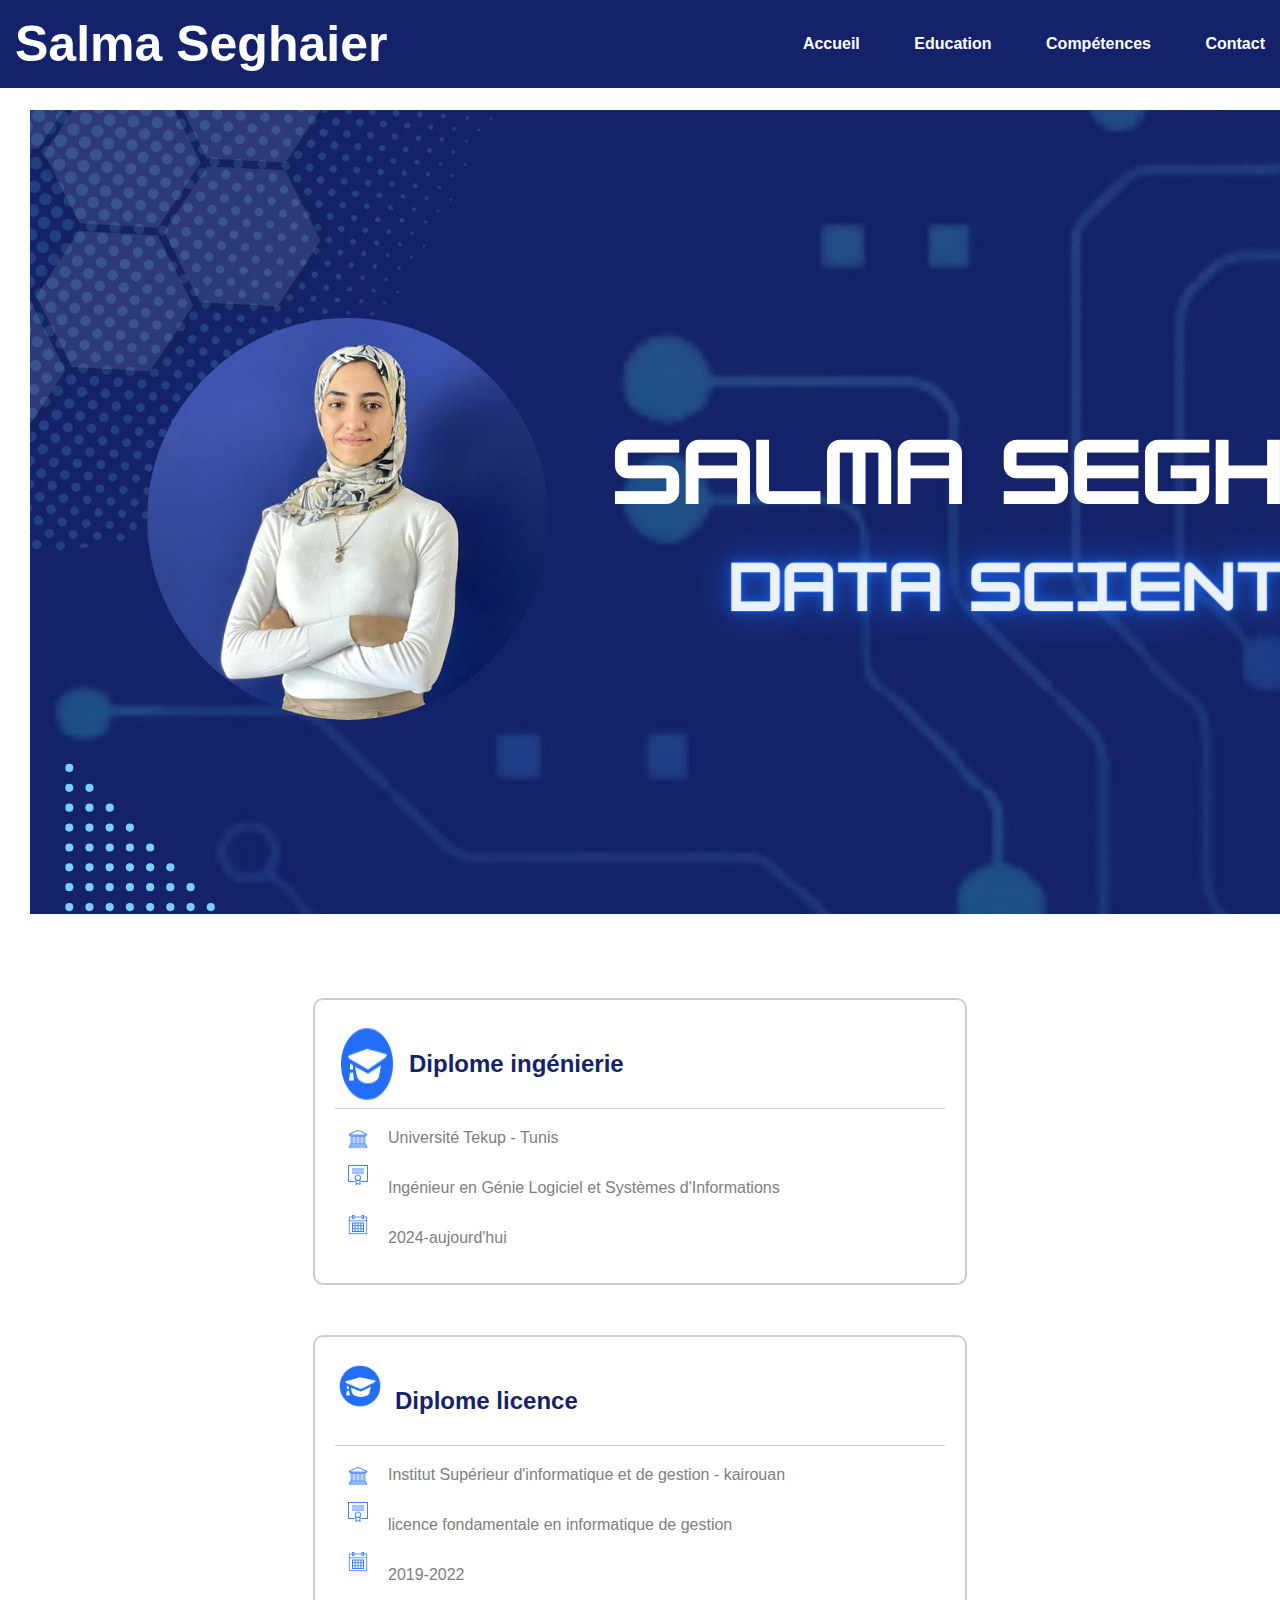
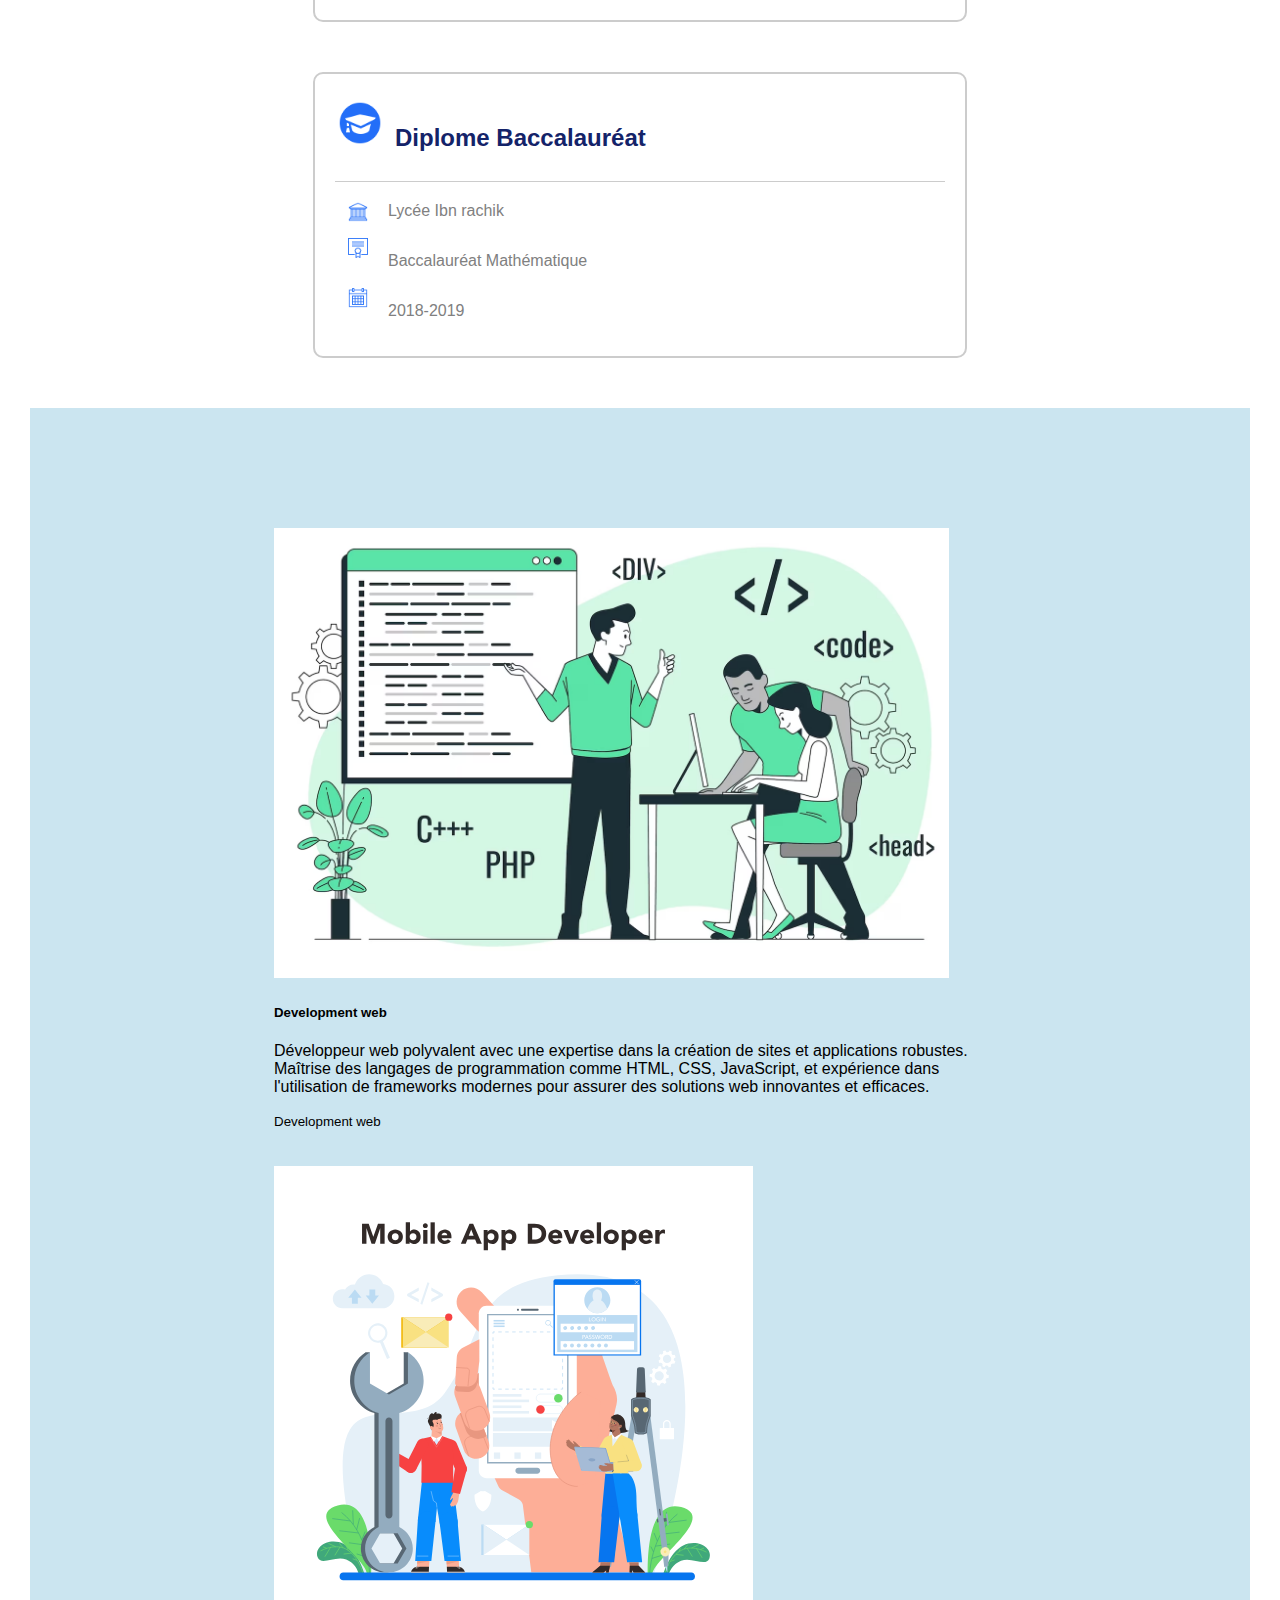
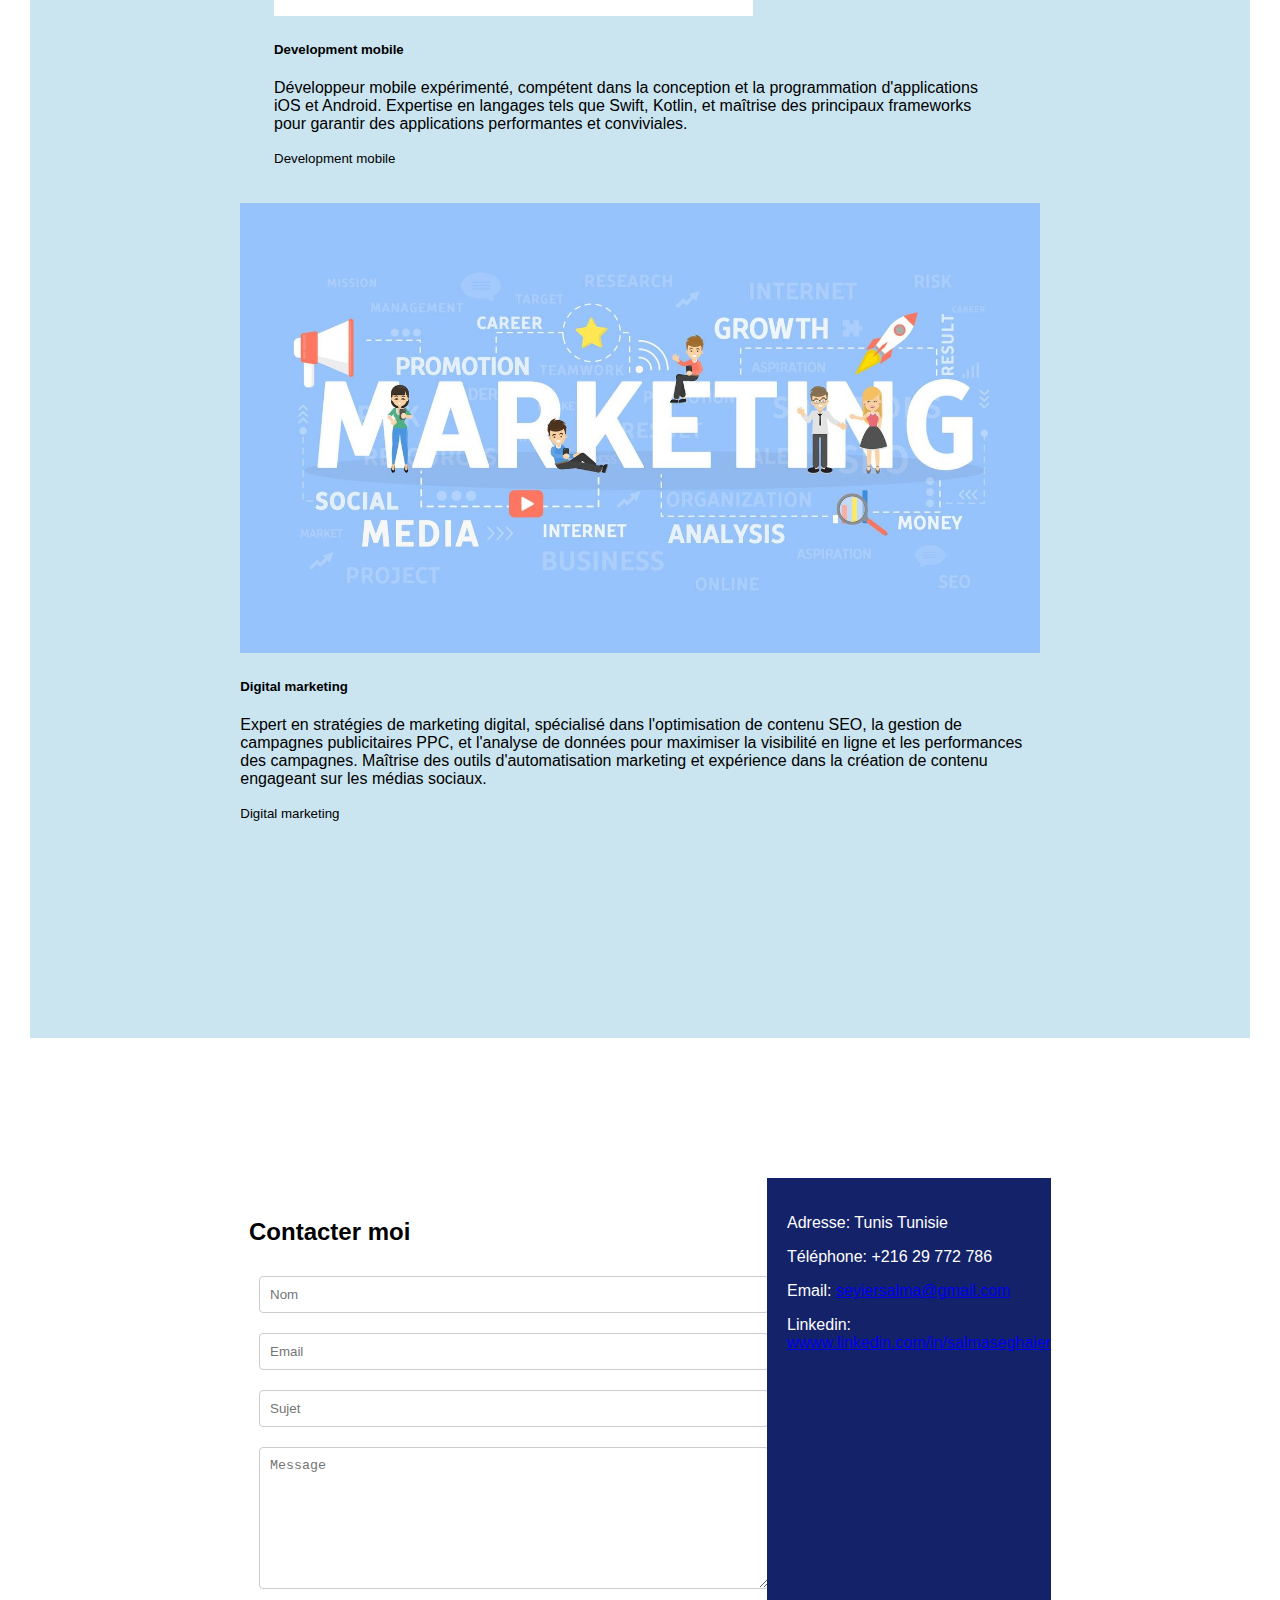
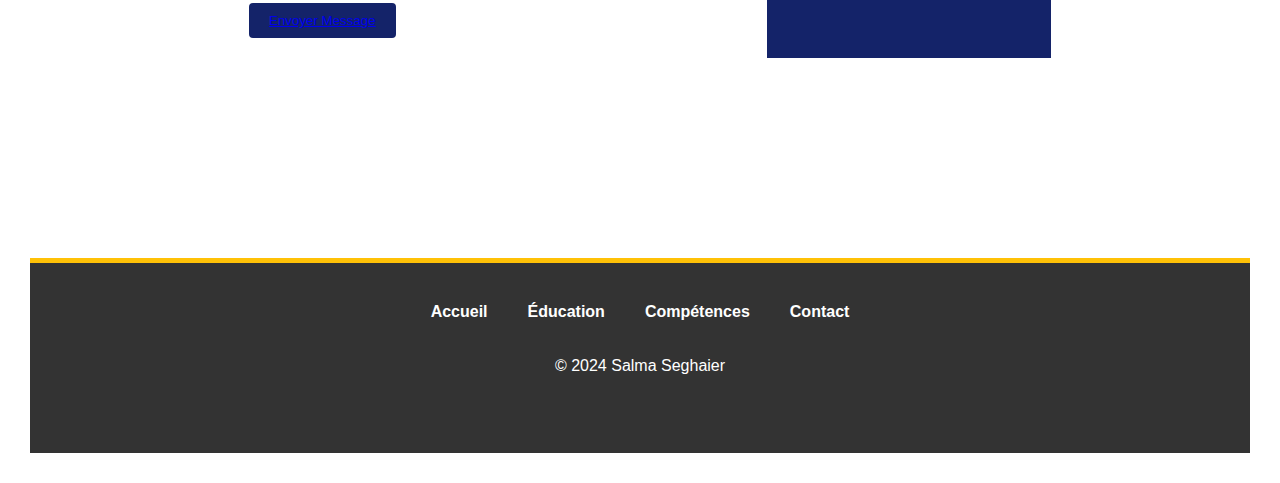
==== commit 4ab33df5: "another commit too" ====
--- a/index.html
+++ b/index.html
@@ -18,22 +18,29 @@
         ></script>
     </head>
     <body>
-        </div>  
         <header>
             <div class="logo">
-              <h1>Portfolio</h1>
+              <h1>Salma Seghaier</h1>
             </div>
             <nav>
               <ul>
                 <li><a href="#accueil">Accueil</a></li>
                 <li><a href="#education">Education</a></li>
-                <li><a href="#accueil">Experiences</a></li>
                 <li><a href="#services">Compétences</a></li>
                 <li><a href="#contact">Contact</a></li>
               </ul>
             </nav>
           </header>
-      
+          
+          <div id="accueil">
+            <div id="carouselExampleSlidesOnly" class="carousel slide" data-ride="carousel">
+              <div class="carousel-inner">
+                <div class="carousel-item active">
+                  <img class="d-block w-100" src="/assets/cover.png" alt="Salma seghaier">
+                </div>
+              </div>
+            </div>
+          </div>
           <!--START EDUCATION-->
           <div id="education">
             <!-- diplome fac-->
@@ -45,7 +52,7 @@
               <div>
                 <!-- université -->
                 <div id="faculte-groupe">
-                  <img src="/assets/university.png" class="element-icon" />
+                  <img src="/assets/university.png" class="element-ficon" />
                   <p class="carte-nom">Université Tekup - Tunis</p>
                 </div>
                 <!-- diplome -->
@@ -72,7 +79,7 @@
               <div>
                 <!-- université -->
                 <div id="faculte-groupe">
-                  <img src="/assets/university.png" class="element-icon" />
+                  <img src="/assets/university.png" class="element-ficon" />
                   <p class="carte-nom">
                     Institut Supérieur d'informatique et de gestion - kairouan
                   </p>
@@ -101,7 +108,7 @@
               <div>
                 <!-- université -->
                 <div id="faculte-groupe">
-                  <img src="/assets/university.png" class="element-icon" />
+                  <img src="/assets/university.png" class="element-ficon" />
                   <p class="carte-nom">
                     Lycée Ibn rachik
                   </p>
@@ -129,12 +136,12 @@
                 <div class="card-body">
                   <h5>Development web</h5>
                   <p>
-                    Lorem ipsum dolor sit amet, consectetur adipiscing elit, sed do
-                    eiusmod tempor incididunt ut labore et dolore magna aliqua. Ut
-                    enim ad minim veniam.
+                    Développeur web polyvalent avec une expertise dans la création de sites et 
+                    applications robustes. Maîtrise des langages de programmation comme HTML, CSS, JavaScript, 
+                    et expérience dans l'utilisation de frameworks modernes pour assurer des solutions web innovantes et efficaces.
                   </p>
                   <p class="card-text">
-                    <small class="text-muted">Lorem ipsum dolor</small>
+                    <small class="text-muted">Development web</small>
                   </p>
                 </div>
               </div>
@@ -144,12 +151,12 @@
                 <div class="card-body">
                   <h5>Development mobile</h5>
                   <p>
-                    Lorem ipsum dolor sit amet, consectetur adipiscing elit, sed do
-                    eiusmod tempor incididunt ut labore et dolore magna aliqua. Ut
-                    enim ad minim veniam.
-                  </p>
-                  <p>
-                    <small class="text-muted">Lorem ipsum dolor</small>
+                    Développeur mobile expérimenté, compétent dans la conception et la programmation 
+                    d'applications iOS et Android. Expertise en langages tels que Swift, Kotlin, 
+                    et maîtrise des principaux frameworks pour garantir des applications performantes et conviviales.
+                  </p>
+                  <p>
+                    <small class="text-muted">Development mobile</small>
                   </p>
                 </div>
               </div>
@@ -159,23 +166,23 @@
                 <div class="card-body">
                   <h5>Digital marketing</h5>
                   <p>
-                    Lorem ipsum dolor sit amet, consectetur adipiscing elit, sed do
-                    eiusmod tempor incididunt ut labore et dolore magna aliqua. Ut
-                    enim ad minim veniam.
-                  </p>
-                  <p>
-                    <small class="text-muted">Lorem ipsum dolor</small>
-                  </p>
-                </div>
-              </div>
-            </div>
-          </div>
-          <!--FIN SERVICES-->
-          <!--DEBUT CONTACT-->
+                    Expert en stratégies de marketing digital, spécialisé dans l'optimisation de contenu SEO, 
+                    la gestion de campagnes publicitaires PPC, et l'analyse de données pour maximiser la visibilité 
+                    en ligne et les performances des campagnes. Maîtrise des outils d'automatisation marketing 
+                    et expérience dans la création de contenu engageant sur les médias sociaux.
+                  </p>
+                  <p>
+                    <small class="text-muted">Digital marketing</small>
+                  </p>
+                </div>
+              </div>
+            </div>
+          </div>
+          
           <div id="contact">
             <div class="contact-form">
               <h2>Contacter moi</h2>
-              <form action="submit">
+              <form type="submit" method="POST" >
                 <input type="text" name="nom" placeholder="Nom" required />
                 <input type="email" name="email" placeholder="Email" required />
                 <input type="text" name="sujet" placeholder="Sujet" required />
@@ -185,32 +192,30 @@
                   rows="8"
                   required
                 ></textarea>
-                <button type="submit">Envoyer Message</button>
+                <button type="submit"><a href="/error.html">Envoyer Message</a></button>
               </form>
             </div>
       
             <div class="contact-info">
               <p>Adresse: Tunis Tunisie</p>
               <p>Téléphone: +216 29 772 786</p>
-              <p>Email: seghaiersalma@gmail.com</p>
-              <p>Site web: google.com</p>
-            </div>
-          </div>
-          <!--FIN CONTACT-->
-          <!--DEBUT FOOTER-->
+              <p>Email: <a href="mailto:seghaiersalma@gmail.com">seyiersalma@gmail.com</a></p>
+              <p>Linkedin: <a href="https://www.linkedin.com/in/salma-seghaier-3ab460204/">wwww.linkedin.com/in/salmaseghaier</a></p>
+            </div>
+          </div>
+         
+      
           <div id="footer">
             <div>
               <ul>
                 <li><a href="#accueil">Accueil</a></li>
                 <li><a href="#education">Éducation</a></li>
-                <li><a href="#experiences">Expériences</a></li>
-                <li><a href="#services">Services</a></li>
-                <li><a href="#competences">Compétences</a></li>
+                <li><a href="#services">Compétences</a></li>
                 <li><a href="#contact">Contact</a></li>
               </ul>
             </div>
             <p>© 2024 Salma Seghaier</p>
           </div>
-          <!--FIN FOOTER-->
+         
     </body>
 </html>--- a/index.css
+++ b/index.css
@@ -1,204 +1,202 @@
 body {
-    padding-top: 30px;
-    margin: 30px;
-    font-family: Arial, sans-serif;
-  }
-
-  header {
-    top: 0;
-    left: 0;
-    width: 100%;
-    position: fixed;
-    background-color: #142369;
-    color: #fff;
-    padding: 15px;
-    display: flex;
-    justify-content: space-between;
-    align-items: center;
-    z-index: 9;
-  }
-
-  #accueil {
-    padding-top: 50px;
-  }
-
-  #education {
-    padding-top: 30px;
-  }
-  .logo h1 {
-    margin: 0;
-    padding: 0;
-    font-size: 50px;
-  }
-  nav ul {
-    list-style-type: none;
-    margin: 0;
-    padding: 0;
-  }
-  nav ul li {
-    display: inline;
-    margin-left: 20px;
-    margin-right: 30px;
-    font-weight: bold;
-  }
-  nav ul li a {
-    color: #fff;
-    text-decoration: none;
-  }
-  .carte {
-    display: flex;
-    flex-direction: column;
-    width: 50%;
-    margin: 50px auto;
-    border: 2px solid #ccc;
-    border-radius: 10px;
-    padding: 20px;
-  }
-  .header {
-    color: #142369;
-    padding: 10px;
-  }
-  .carte-header {
-    display: flex;
-    justify-content: left;
-    border-bottom: 1px solid #ccc;
-  }
-  .carte-nom {
-    margin-top: 20px;
-    margin-left: 20px;
-    color: gray;
-  }
-
-  .element-ficon {
-    height: 20px;
-    width: 20px;
-    margin-top: 20px;
-  }
-  .carte-date {
-    
-    margin-left: 20px;
-    color: gray;
-  }
-  .carte-diplome {
-    margin-left: 20px;
-    color: gray;
-  }
-  .carte-icon {
-    margin-top: 4px;
-    height: 50px;
-    width: 50px;
-  }
-  .element-icon {
-    height: 20px;
-    width: 20px;
-    margin-top: 2px;
-   
-  }
-  #date-groupe {
-    margin-left: 13px;
-    display: flex;
-    justify-content: left;
-  }
-  #diplome-groupe {
-    margin-left: 13px;
-    display: flex;
-    justify-content: left;
-  }
-  #faculte-groupe {
-    margin-left: 13px;
-    display: flex;
-    justify-content: left;
-  }
-  #services {
-    background-color: rgb(203, 229, 240);
-    width: 100%;
-    justify-content: center;
-    padding-top: 60px;
-    display: flex;
-    flex-direction: column;
-    align-items: center;
-  }
-  #carte-service {
-    padding-top: 60px;
-    width: 60%;
-    display: flex;
-    flex-direction: column;
-    align-items: center;
-    gap: 20px;
-    margin-bottom: 200px;
-  }
-  .card-img-top {
-    height: 450px;
-    object-fit: cover;
-  }
-  #contact {
-    display: flex;
-    justify-content: center;
-    gap: 10px;
-    margin-bottom: 200px;
-    padding-top: 140px;
-  }
-  .contact-form {
-    width: 40%;
-    background-color: #ffffff;
-    padding: 20px;
-    border-radius: 8px;
-  }
-  .contact-form input[type="text"],
-  .contact-form input[type="email"],
-  .contact-form textarea {
-    width: 100%;
-    padding: 10px;
-    border: 1px solid #ccc;
-    border-radius: 4px;
-    margin: 10px;
-  }
-  .contact-form button[type="submit"] {
-    background-color: #142369;
-    color: #ffffff;
-    border: none;
-    padding: 10px 20px;
-    border-radius: 4px;
-    cursor: pointer;
-  }
-  .contact-info {
-    width: 20%;
-    background-color: #142369;
-    color: #ffffff;
-    padding: 20px;
-    text-align: left;
-  }
-  #footer {
-    height: 150px;
-    background-color: #333333;
-    color: white;
-    padding: 20px;
-    border-top: 5px solid #ffc107;
-    font-family: Arial, sans-serif;
-  }
-  #footer ul {
-    list-style: none;
-    display: flex;
-    justify-content: center;
-    align-items: center;
-    margin: 0;
-    padding: 0;
-  }
-  #footer ul li {
-    margin: 20px;
-  }
-  #footer ul li a {
-    color: white;
-    text-decoration: none;
-    font-weight: bold;
-  }
-  #footer ul li a:hover {
-    color: #ffc107;
-    transition: 0.3s;
-  }
-  #footer p {
-    color: #fff;
-    text-align: center;
-  }
+  padding-top: 30px;
+  margin: 30px;
+  font-family: Arial, sans-serif;
+}
+
+header {
+  top: 0;
+  left: 0;
+  width: 100%;
+  position: fixed;
+  background-color: #142369;
+  color: #fff;
+  padding: 15px;
+  display: flex;
+  justify-content: space-between;
+  align-items: center;
+  z-index: 9;
+}
+
+#accueil {
+  padding-top: 50px;
+}
+
+#education {
+  padding-top: 30px;
+}
+.logo h1 {
+  margin: 0;
+  padding: 0;
+  font-size: 50px;
+}
+nav ul {
+  list-style-type: none;
+  margin: 0;
+  padding: 0;
+}
+nav ul li {
+  display: inline;
+  margin-left: 20px;
+  margin-right: 30px;
+  font-weight: bold;
+}
+nav ul li a {
+  color: #fff;
+  text-decoration: none;
+}
+.carte {
+  display: flex;
+  flex-direction: column;
+  width: 50%;
+  margin: 50px auto;
+  border: 2px solid #ccc;
+  border-radius: 10px;
+  padding: 20px;
+}
+.header {
+  color: #142369;
+  padding: 10px;
+}
+.carte-header {
+  display: flex;
+  justify-content: left;
+  border-bottom: 1px solid #ccc;
+}
+.carte-nom {
+  margin-top: 20px;
+  margin-left: 20px;
+  color: gray;
+}
+
+.element-ficon {
+  height: 20px;
+  width: 20px;
+  margin-top: 20px;
+}
+.carte-date {
   
-  +  margin-left: 20px;
+  color: gray;
+}
+.carte-diplome {
+  margin-left: 20px;
+  color: gray;
+}
+.carte-icon {
+  margin-top: 4px;
+  height: 50px;
+  width: 50px;
+}
+.element-icon {
+  height: 20px;
+  width: 20px;
+  margin-top: 2px;
+ 
+}
+#date-groupe {
+  margin-left: 13px;
+  display: flex;
+  justify-content: left;
+}
+#diplome-groupe {
+  margin-left: 13px;
+  display: flex;
+  justify-content: left;
+}
+#faculte-groupe {
+  margin-left: 13px;
+  display: flex;
+  justify-content: left;
+}
+#services {
+  background-color: rgb(203, 229, 240);
+  width: 100%;
+  justify-content: center;
+  padding-top: 60px;
+  display: flex;
+  flex-direction: column;
+  align-items: center;
+}
+#carte-service {
+  padding-top: 60px;
+  width: 60%;
+  display: flex;
+  flex-direction: column;
+  align-items: center;
+  gap: 20px;
+  margin-bottom: 200px;
+}
+.card-img-top {
+  height: 450px;
+  object-fit: cover;
+}
+#contact {
+  display: flex;
+  justify-content: center;
+  gap: 10px;
+  margin-bottom: 200px;
+  padding-top: 140px;
+}
+.contact-form {
+  width: 40%;
+  background-color: #ffffff;
+  padding: 20px;
+  border-radius: 8px;
+}
+.contact-form input[type="text"],
+.contact-form input[type="email"],
+.contact-form textarea {
+  width: 100%;
+  padding: 10px;
+  border: 1px solid #ccc;
+  border-radius: 4px;
+  margin: 10px;
+}
+.contact-form button[type="submit"] {
+  background-color: #142369;
+  color: #ffffff;
+  border: none;
+  padding: 10px 20px;
+  border-radius: 4px;
+  cursor: pointer;
+}
+.contact-info {
+  width: 20%;
+  background-color: #142369;
+  color: #ffffff;
+  padding: 20px;
+  text-align: left;
+}
+#footer {
+  height: 150px;
+  background-color: #333333;
+  color: white;
+  padding: 20px;
+  border-top: 5px solid #ffc107;
+  font-family: Arial, sans-serif;
+}
+#footer ul {
+  list-style: none;
+  display: flex;
+  justify-content: center;
+  align-items: center;
+  margin: 0;
+  padding: 0;
+}
+#footer ul li {
+  margin: 20px;
+}
+#footer ul li a {
+  color: white;
+  text-decoration: none;
+  font-weight: bold;
+}
+#footer ul li a:hover {
+  color: #ffc107;
+  transition: 0.3s;
+}
+#footer p {
+  color: #fff;
+  text-align: center;
+}